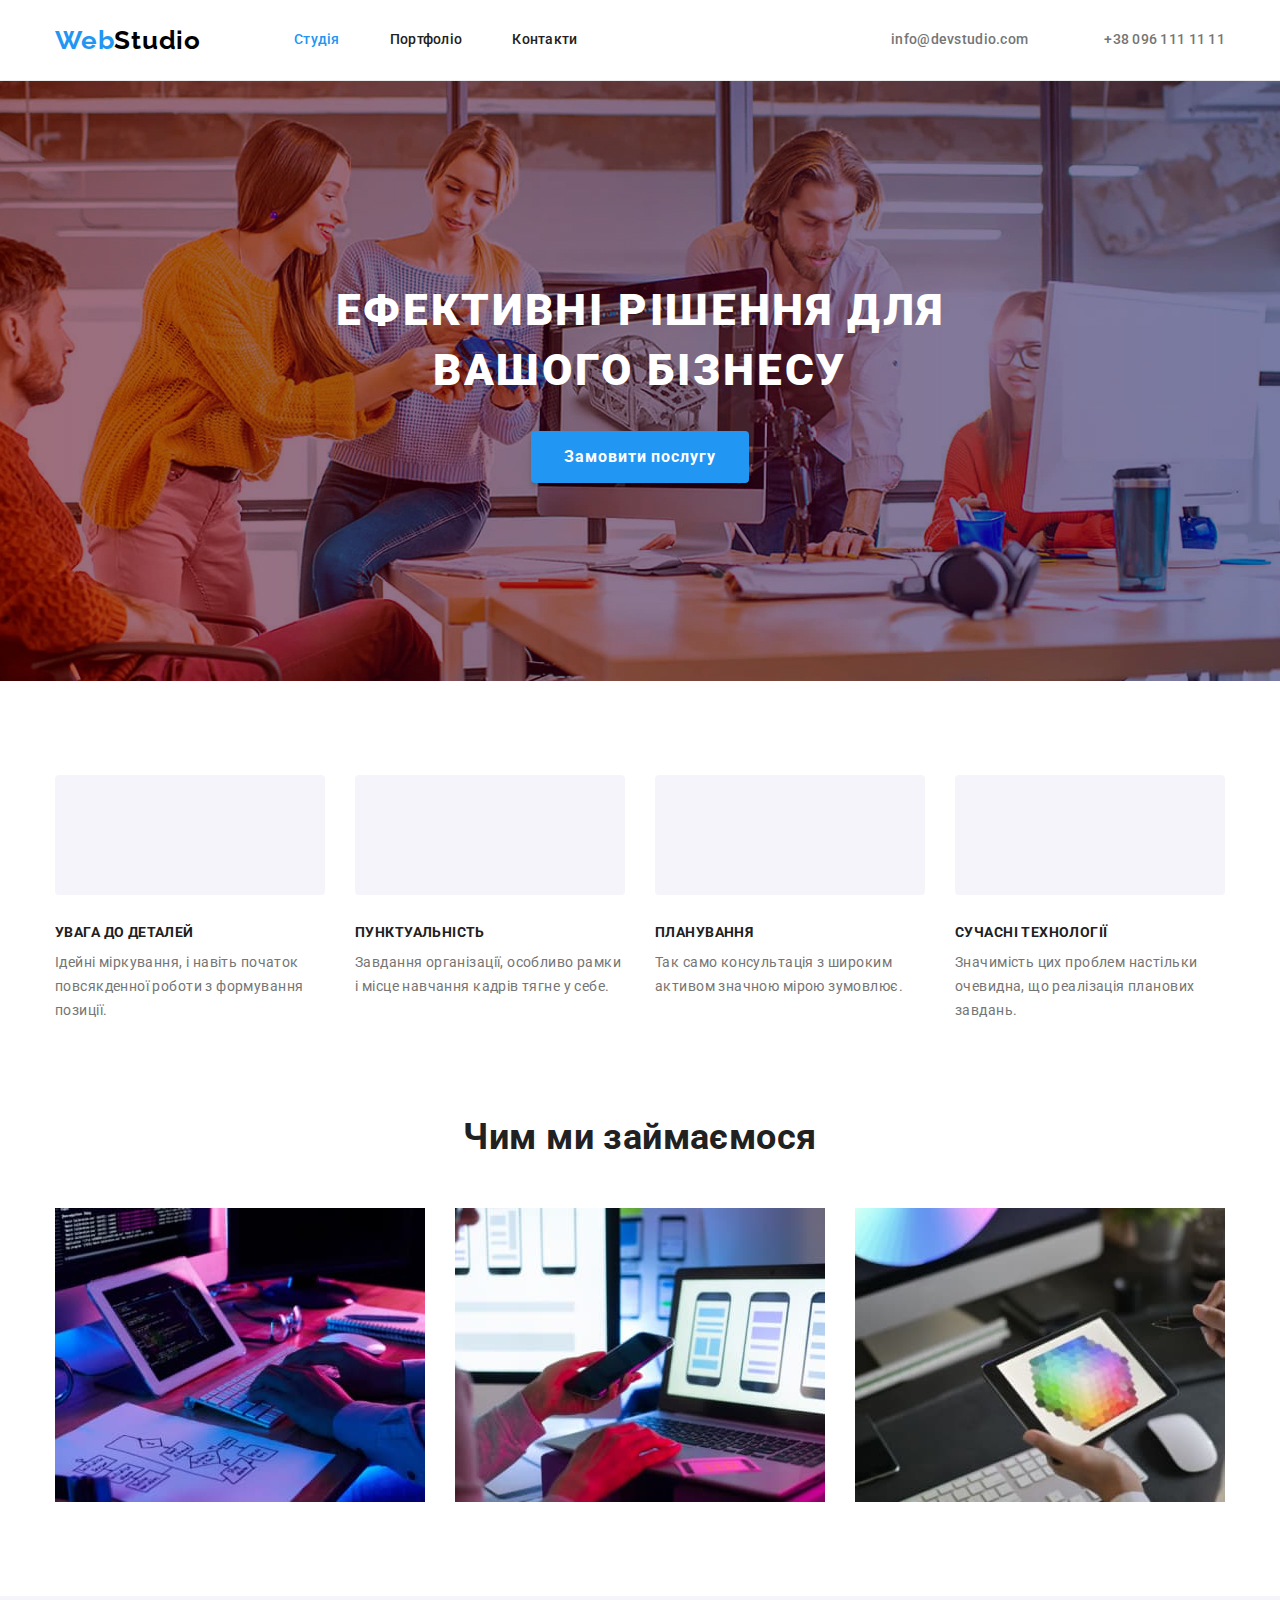
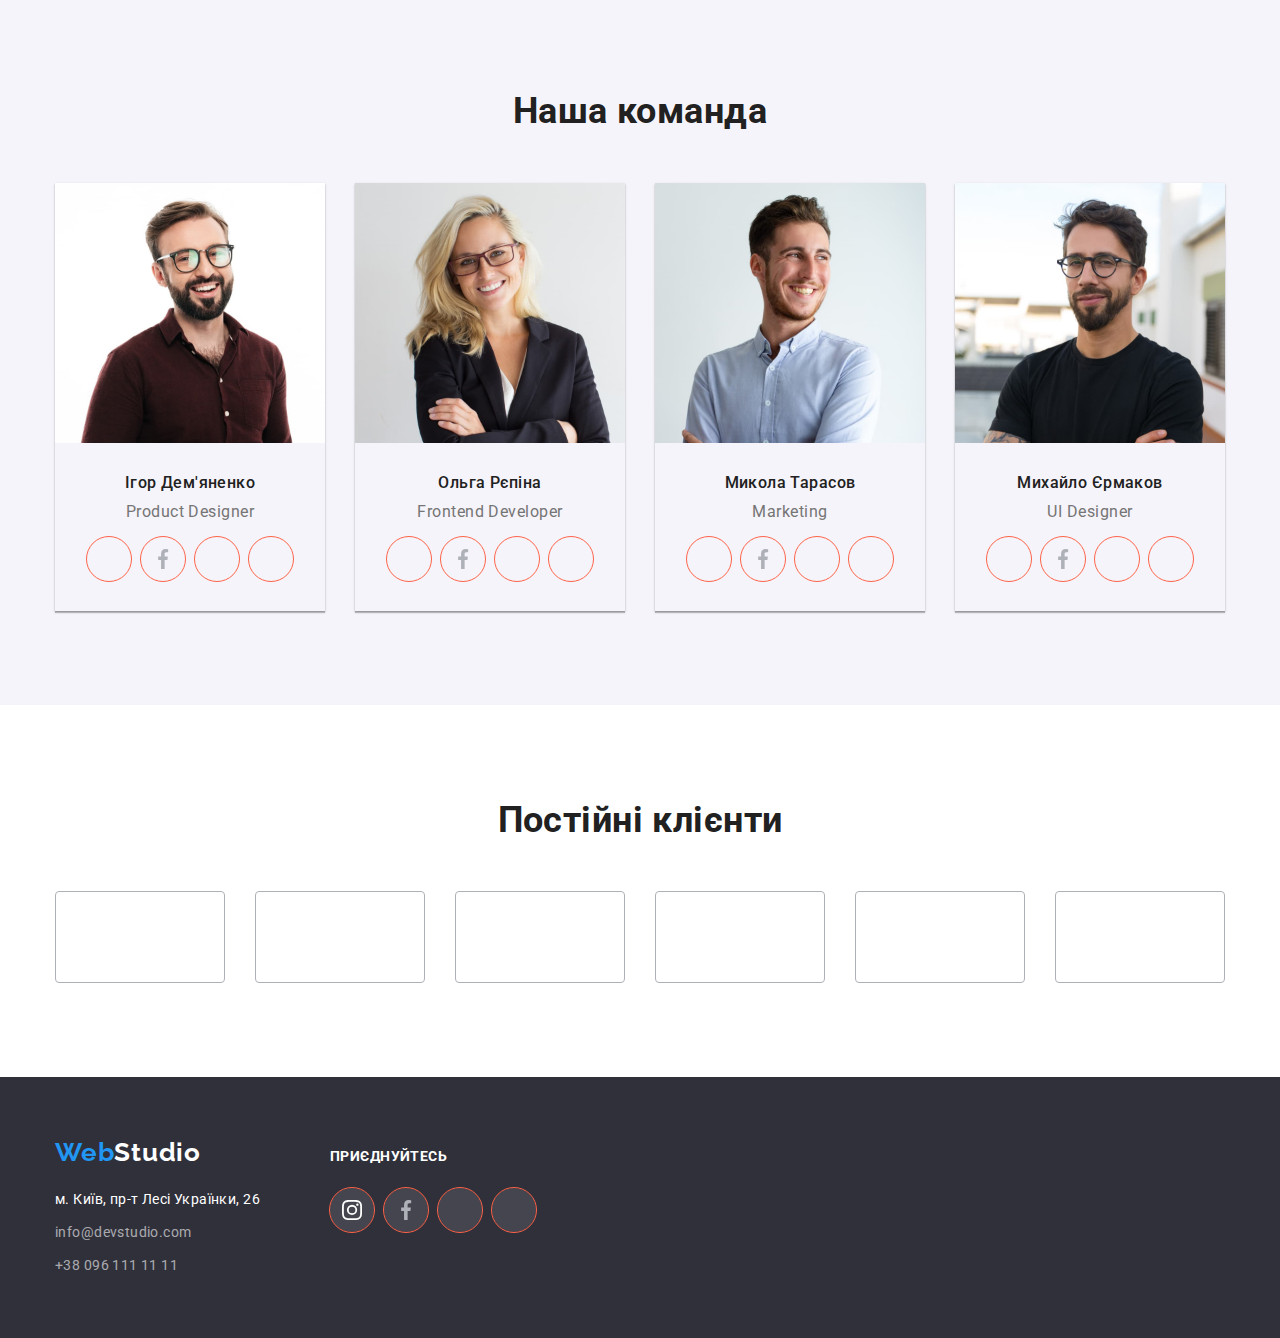
==== index.html @ 95d50f67 "Start" ====
<!DOCTYPE html>
<html lang="uk">
   <head>
      <meta charset="UTF-8" />
      <meta http-equiv="X-UA-Compatible" content="IE=edge" />
      <meta name="viewport" content="width=device-width, initial-scale=1.0" />
      <title>Studio</title>
      <link rel="preconnect" href="https://fonts.googleapis.com" />
      <link rel="preconnect" href="https://fonts.gstatic.com" crossorigin />
      <link
         href="https://fonts.googleapis.com/css2?family=Raleway:wght@700&family=Roboto:wght@400;500;700;900&display=swap"
         rel="stylesheet"
      />

      <!-- <link rel="stylesheet" href="./css/min-norm.css" /> -->

      <link
         rel="stylesheet"
         href="https://cdnjs.cloudflare.com/ajax/libs/modern-normalize/2.0.0/modern-normalize.min.css"
      />

      <link rel="stylesheet" href="./css/styles.css" />
   </head>
   <body>
      <!--==== HEADER ====-->
      <header class="hed-box main-head">
         <div class="hed-box container">
            <a class="logo logo-header link" id="top" href="./index.html"
               >Web<span class="part-dark">Studio</span>
            </a>

            <!--=== NAV ===-->
            <nav class="main-nav">
               <ul class="nav-list list">
                  <li class="item">
                     <a class="nav-link current link" href="./index.html"
                        >Студія</a
                     >
                  </li>
                  <li class="item">
                     <a class="nav-link link" href="./portfolio.html"
                        >Портфоліо</a
                     >
                  </li>
                  <li class="item">
                     <a class="nav-link link" href="#footer-contact"
                        >Контакти</a
                     >
                  </li>
               </ul>
            </nav>
            <!-- nav-fin -->

            <!--== CONTACT ==-->
            <ul class="contaсt-list list">
               <li class="item">
                  <a class="mail-link link" href="mailto:info@devstudio.com">
                     info@devstudio.com
                  </a>
               </li>
               <li class="item">
                  <a class="tel-link link" href="tel:+380961111111">
                     +38 096 111 11 11
                  </a>
               </li>
            </ul>
            <!-- contact-fin -->
         </div>
      </header>
      <!-- header-fin -->

      <main>
         <!--== HERO ==-->
         <section class="hero section">
            <h1 class="hero-title">
               Ефективні рішення для <br />
               вашого бізнесу
            </h1>
            <button class="hero-btn btn" type="button">Замовити послугу</button>
         </section>

         <!--== FEATURE- one ==-->
         <section class="feature section">
            <div class="container">
               <h2 class="featute-title visually-hidden">Особливостi</h2>
               <ul class="feature-list list">
                  <li class="item">
                     <div class="feature-descr">
                        <h3 class="feature-pretitle title">УВАГА ДО ДЕТАЛЕЙ</h3>
                        <p class="feature-text">
                           Ідейні міркування, і навіть початок повсякденної
                           роботи з формування позиції.
                        </p>
                     </div>
                  </li>

                  <li class="item">
                     <div class="feature-descr">
                        <h3 class="feature-pretitle title">ПУНКТУАЛЬНІСТЬ</h3>
                        <p class="feature-text">
                           Завдання організації, особливо рамки і місце навчання
                           кадрів тягне у себе.
                        </p>
                     </div>
                  </li>

                  <li class="item">
                     <div class="feature-descr">
                        <h3 class="feature-pretitle title">ПЛАНУВАННЯ</h3>
                        <p class="feature-text">
                           Так само консультація з широким активом значною мірою
                           зумовлює.
                        </p>
                     </div>
                  </li>

                  <li class="item">
                     <div class="feature-descr">
                        <h3 class="feature-pretitle title">
                           СУЧАСНІ ТЕХНОЛОГІЇ
                        </h3>
                        <p class="feature-text">
                           Значимість цих проблем настільки очевидна, що
                           реалізація планових завдань.
                        </p>
                     </div>
                  </li>
               </ul>
            </div>
         </section>
         <!-- feature-fin -->

         <!--== WORK ==-->
         <section class="work section no-padding">
            <div class="container">
               <h2 class="section-title title">Чим ми займаємося</h2>
               <ul class="work-list list">
                  <li class="work-list-item">
                     <img
                        src="./images/work01.jpg"
                        alt="людина набирає текст на клавіатурі"
                        width="370"
                     />
                  </li>
                  <li class="work-list-item">
                     <img
                        src="./images/work02.jpg"
                        width="370"
                        alt="людина зі смартфоном перед ноутбуком"
                     />
                  </li>
                  <li class="work-list-item">
                     <img
                        src="./images/work03.jpg"
                        alt="рука людини з колориметром для монітора"
                        width="370"
                     />
                  </li>
               </ul>
            </div>
         </section>
         <!-- work-fin -->

         <!--== TEAM ==-->
         <section class="team section">
            <div class="container">
               <h2 class="section-title title">Наша команда</h2>
               <ul class="team-list list">
                  <li class="item">
                     <img
                        src="./images/member1.jpg"
                        width="270"
                        alt="фото Ігор Дем'яненко"
                     />

                     <div class="member-dscr">
                        <h3 class="team-title title">Ігор Дем'яненко</h3>
                        <p class="team-text" lang="en">Product Designer</p>
                        <div class="social-box">
                           <ul class="social-list list">
                              <li class="item">
                                 <a
                                    href=""
                                    class="soc-link insta-link link"
                                 ></a>
                              </li>

                              <li class="item">
                                 <a href="" class="soc-link twit-link link"></a>
                              </li>

                              <li class="item">
                                 <a href="" class="soc-link fb-link link"></a>
                              </li>

                              <li class="item">
                                 <a href="" class="soc-link in-link link"></a>
                              </li>
                           </ul>
                        </div>
                     </div>
                  </li>

                  <li class="item">
                     <img
                        src="./images/member2.jpg"
                        width="270"
                        alt="фото Ольга Рєпіна"
                     />
                     <div class="member-dscr">
                        <h3 class="team-title title">Ольга Рєпіна</h3>
                        <p class="team-text" lang="en">Frontend Developer</p>
                        <div class="social-box">
                           <ul class="social-list list">
                              <li class="item">
                                 <a
                                    href=""
                                    class="soc-link insta-link link"
                                 ></a>
                              </li>

                              <li class="item">
                                 <a href="" class="soc-link twit-link link"></a>
                              </li>

                              <li class="item">
                                 <a href="" class="soc-link fb-link link"></a>
                              </li>

                              <li class="item">
                                 <a href="" class="soc-link in-link link"></a>
                              </li>
                           </ul>
                        </div>
                     </div>
                  </li>

                  <li class="item">
                     <img
                        src="./images/member3.jpg"
                        width="270"
                        alt="фото Микола Тарасов"
                     />

                     <div class="member-dscr">
                        <h3 class="team-title title">Микола Тарасов</h3>
                        <p class="team-text" lang="en">Marketing</p>
                        <div class="social-box">
                           <ul class="social-list list">
                              <li class="item">
                                 <a
                                    href=""
                                    class="soc-link insta-link link"
                                 ></a>
                              </li>

                              <li class="item">
                                 <a href="" class="soc-link twit-link link"></a>
                              </li>

                              <li class="item">
                                 <a href="" class="soc-link fb-link link"></a>
                              </li>

                              <li class="item">
                                 <a href="" class="soc-link in-link link"></a>
                              </li>
                           </ul>
                        </div>
                     </div>
                  </li>

                  <li class="item">
                     <img
                        src="./images/member4.jpg"
                        width="270"
                        alt="фото Михайло Єрмаков"
                     />

                     <div class="member-dscr">
                        <h3 class="team-title title">Михайло Єрмаков</h3>
                        <p class="team-text" lang="en">UI Designer</p>
                        <div class="social-box">
                           <ul class="social-list list">
                              <li class="item">
                                 <a
                                    href=""
                                    class="soc-link insta-link link"
                                 ></a>
                              </li>

                              <li class="item">
                                 <a href="" class="soc-link twit-link link"></a>
                              </li>

                              <li class="item">
                                 <a href="" class="soc-link fb-link link"></a>
                              </li>

                              <li class="item">
                                 <a href="" class="soc-link in-link link"></a>
                              </li>
                           </ul>
                        </div>
                     </div>
                  </li>
               </ul>
            </div>
         </section>
         <!-- team-fin -->

         <!-- ===== CLIENT ===== -->

         <section class="client section">
            <div class="container">
               <h2 class="section-title title">Постійні клієнти</h2>
               <ul class="client-list list">
                  <li class="item icon-client1"></li>
                  <li class="item icon-client2"></li>
                  <li class="item icon-client3"></li>
                  <li class="item icon-client4"></li>
                  <li class="item icon-client5"></li>
                  <li class="item icon-client6"></li>
               </ul>
            </div>
         </section>

         <!--  -->
      </main>

      <!-- FOOTER -->
      <footer class="footer">
         <div class="container footer-box">
            <!-- =====  ===== -->
            <div class="logo-address-box">
               <a class="logo logo-footer link" href="#top">
                  Web<span class="part-light">Studio</span>
               </a>

               <!-- ADDRES-FOOTER -->

               <address class="address-footer" id="footer-contact">
                  <ul class="address-list list">
                     <li class="item">
                        <a
                           class="footer-link map link"
                           href="https://goo.gl/maps/ic5BbQwKgorMATyc7"
                           target="_blank"
                           rel="noopener noreferrer nofollow"
                        >
                           м. Київ, пр-т Лесі Українки, 26
                        </a>
                     </li>
                     <li class="item">
                        <a
                           class="footer-link link"
                           href="mailto:info@devstudio.com"
                        >
                           info@devstudio.com
                        </a>
                     </li>
                     <li class="item">
                        <a class="footer-link link" href="tel:+380961111111">
                           +38 096 111 11 11
                        </a>
                     </li>
                  </ul>
               </address>

               <!-- address-fin -->
            </div>

            <!-- ===== SOCIAL-footer ===== -->
            <div class="soc-footer-box">
               <strong class="join">приєднуйтесь</strong>

               <div class="social-box-footer">
                  <ul class="social-list social-list-dark list">
                     <li class="item">
                        <a href="" class="soc-link insta-link link">
                           <svg
                              class="ico"
                              width="20"
                              height="20"
                              xmlns="http://www.w3.org/2000/svg"
                              fill=""
                           >
                              <g clip-path="url(#a)">
                                 <path
                                    d="M19.98 5.88c-.046-1.063-.218-1.793-.464-2.426a4.88 4.88 0 0 0-1.157-1.774 4.922 4.922 0 0 0-1.77-1.153C15.952.281 15.226.11 14.163.063 13.093.012 12.753 0 10.037 0 7.322 0 6.982.012 5.915.059 4.853.105 4.122.277 3.49.523A4.88 4.88 0 0 0 1.715 1.68 4.924 4.924 0 0 0 .563 3.45C.316 4.087.145 4.813.098 5.876c-.051 1.07-.063 1.41-.063 4.126 0 2.715.012 3.055.059 4.122.047 1.063.219 1.793.465 2.426a4.932 4.932 0 0 0 1.156 1.774c.5.508 1.106.902 1.77 1.152.637.247 1.364.419 2.426.465 1.067.047 1.407.059 4.122.059 2.716 0 3.056-.012 4.122-.059 1.063-.046 1.793-.218 2.426-.464a5.116 5.116 0 0 0 2.927-2.927c.246-.637.418-1.364.465-2.426.047-1.067.058-1.407.058-4.122s-.004-3.055-.05-4.122Zm-1.8 8.166c-.044.977-.208 1.504-.344 1.856a3.318 3.318 0 0 1-1.9 1.898c-.35.137-.882.301-1.855.344-1.055.047-1.371.059-4.04.059-2.668 0-2.989-.012-4.04-.059-.977-.043-1.504-.207-1.856-.344a3.077 3.077 0 0 1-1.148-.746 3.11 3.11 0 0 1-.747-1.148c-.136-.352-.3-.883-.343-1.856-.047-1.055-.059-1.372-.059-4.04 0-2.669.012-2.99.059-4.04.043-.977.207-1.504.343-1.856A3.04 3.04 0 0 1 3 2.965a3.105 3.105 0 0 1 1.15-.746c.35-.137.882-.3 1.855-.344 1.055-.046 1.372-.058 4.04-.058 2.672 0 2.989.012 4.04.058.977.043 1.504.207 1.856.344.433.16.828.414 1.148.746.332.325.586.715.747 1.15.136.35.3.882.343 1.855.047 1.055.059 1.371.059 4.04 0 2.668-.012 2.98-.059 4.036Z"
                                 />
                                 <path
                                    d="M10.037 4.864A5.139 5.139 0 0 0 4.9 10.002a5.139 5.139 0 0 0 10.276 0 5.139 5.139 0 0 0-5.138-5.138Zm0 8.47a3.333 3.333 0 1 1 .001-6.666 3.333 3.333 0 0 1 0 6.667ZM16.578 4.661a1.2 1.2 0 1 1-2.4 0 1.2 1.2 0 0 1 2.4 0Z"
                                 />
                              </g>
                              <defs>
                                 <clipPath id="a">
                                    <path d="M0 0h20v20H0z" />
                                 </clipPath>
                              </defs>
                           </svg>
                        </a>
                     </li>

                     <li class="item">
                        <a href="" class="soc-link twit-link link"></a>
                     </li>

                     <li class="item">
                        <a href="" class="soc-link fb-link link"></a>
                     </li>

                     <li class="item">
                        <a href="" class="soc-link in-link link"></a>
                     </li>
                  </ul>
               </div>
            </div>
         </div>
      </footer>
   </body>
</html>
---- css/min-norm.css ----
/**
 * Minified by jsDelivr using clean-css v4.2.3.
 * Original file: /npm/modern-normalize@1.1.0/modern-normalize.css
 *
 * Do NOT use SRI with dynamically generated files! More information: https://www.jsdelivr.com/using-sri-with-dynamic-files
 */
/*! modern-normalize v1.1.0 | MIT License | https://github.com/sindresorhus/modern-normalize */
*,
::after,
::before {
   box-sizing: border-box;
}
html {
   -moz-tab-size: 4;
   tab-size: 4;
}
html {
   line-height: 1.15;
   -webkit-text-size-adjust: 100%;
}
body {
   margin: 0;
}
body {
   font-family: system-ui, -apple-system, 'Segoe UI', Roboto, Helvetica, Arial, sans-serif,
      'Apple Color Emoji', 'Segoe UI Emoji';
}
hr {
   height: 0;
   color: inherit;
}
abbr[title] {
   text-decoration: underline dotted;
}
b,
strong {
   font-weight: bolder;
}
code,
kbd,
pre,
samp {
   font-family: ui-monospace, SFMono-Regular, Consolas, 'Liberation Mono', Menlo, monospace;
   font-size: 1em;
}
small {
   font-size: 80%;
}
sub,
sup {
   font-size: 75%;
   line-height: 0;
   position: relative;
   vertical-align: baseline;
}
sub {
   bottom: -0.25em;
}
sup {
   top: -0.5em;
}
table {
   text-indent: 0;
   border-color: inherit;
}
button,
input,
optgroup,
select,
textarea {
   font-family: inherit;
   font-size: 100%;
   line-height: 1.15;
   margin: 0;
}
button,
select {
   text-transform: none;
}
[type='button'],
[type='reset'],
[type='submit'],
button {
   -webkit-appearance: button;
}
::-moz-focus-inner {
   border-style: none;
   padding: 0;
}
:-moz-focusring {
   outline: 1px dotted ButtonText;
}
:-moz-ui-invalid {
   box-shadow: none;
}
legend {
   padding: 0;
}
progress {
   vertical-align: baseline;
}
::-webkit-inner-spin-button,
::-webkit-outer-spin-button {
   height: auto;
}
[type='search'] {
   -webkit-appearance: textfield;
   outline-offset: -2px;
}
::-webkit-search-decoration {
   -webkit-appearance: none;
}
::-webkit-file-upload-button {
   -webkit-appearance: button;
   font: inherit;
}
summary {
   display: list-item;
}
/*# sourceMappingURL=/sm/b8ae781793ee4eb86edef3f2a2ac43a5575d063ed8cd287d7553f9f1b2776616.map */
---- css/styles.css ----
:root {
   /* COLOR */

   --prime-text-color: #757575;
   --second-text-color: #212121;
   --white-text-color: #ffffff;
   --prime-bg-color: #ffffff;
   --second-bg-color: #f5f4fa;
   --hero-bg-color: #c4c4c4;
   --dark-bg-color: #2f303a;
   --accent-color: #2196f3;
   --btn-active-color: #188ce8;
   --logo-dark-color: #000000;
   --footer-link-color: rgba(255, 255, 255, 0.6);
   --footer-link-bg: rgba(255, 255, 255, 0.1);

   /* --btn-bg-filter: #F5F4FA; */
}

body {
   /* box-sizing: border-box; */

   background-color: var(--prime-bg-color);
   color: var(--prime-text-color);
   font-family: 'Roboto', sans-serif;

   font-weight: 400;
   font-size: 14px;
   line-height: 1.7;
   letter-spacing: 0.03em;
}

/* === COMMON === */
p,
h1,
h2,
h3,
h4,
h5,
h6 {
   margin: 0;
   padding: 0;
}

ul {
   margin: 0;
   padding: 0;
}

img {
   display: block;
   max-width: 100%;
}
/* ----------- */
.container {
   width: 1200px;
   padding-left: 15px;
   padding-right: 15px;
   margin-left: auto;
   margin-right: auto;

   /* outline: 1px solid tomato; */
}

.section {
   padding-top: 94px;
   padding-bottom: 94px;
}

.no-padding {
   padding-top: 0;
}

.link {
   text-decoration: none;
}

.list {
   list-style: none;
}

.btn {
   border-radius: 4px;
   font-family: inherit;
   cursor: pointer;
   border: 1px solid transparent;
}

.title {
   color: var(--second-text-color);
}
.section-title {
   text-align: center;
   font-weight: 700;
   font-size: 36px;
   line-height: 1.17;
}

.visually-hidden {
   position: fixed;
   transform: scale(0);
}
/* ------------------ */

/* HEADER */

.main-head {
   border-bottom: 1px solid #ececec;
}

.hed-box {
   display: flex;
   align-items: center;
}

/* ==== Высота хедера ч-з padding для link ===== */
.nav-list .link {
   display: block;
   padding-top: 32px;
   padding-bottom: 32px;
}

/* ---logo--- */
.logo {
   font-family: 'Raleway';
   font-weight: 700;
   font-size: 26px;
   line-height: 1.19;
   letter-spacing: 0.03em;

   color: var(--accent-color);
}

.part-dark {
   color: var(--logo-dark-color);
}

/* ---nav--- */
.nav-list {
   display: flex;
   margin-left: 93px;
}

.nav-list .item:not(:first-child) {
   margin-left: 50px;
}

.nav-link {
   /* display: inline-block;
   padding-top: 32px;
   padding-bottom: 32px; */

   font-weight: 500;
   line-height: 1.14;
   letter-spacing: 0.02em;

   color: var(--second-text-color);
}
.nav-link.current {
   color: var(--accent-color);
}

.nav-link:hover,
.nav-link:focus {
   color: var(--accent-color);
}

/* ===== CONTACT ===== */
.contaсt-list {
   display: flex;
   margin-left: auto;
}

.contaсt-list .item + .item {
   margin-left: 50px;
}

.contaсt-list .link {
   display: flex;
   font-weight: 500;
   line-height: 1.14;
   letter-spacing: 0.02em;

   color: inherit;
}

.contaсt-list .link::before {
   content: '';
   width: 16px;
   height: 16px;
   margin-right: 10px;
   background-position: center;
   background-size: contain;
   background-repeat: no-repeat;
   /* background-color: #757575; */
}

.mail-link::before {
   background-image: url(../images/icons/h-mail.svg);
}

.tel-link::before {
   background-image: url(../images/icons/h-phone.svg);
}

.contaсt-list .link:hover,
.contaсt-list .link:focus {
   color: var(--accent-color);
}
/* ---------------   */

/* MAIN */
/* --hero-- */
.hero {
   max-width: 1600px;
   max-height: 600px;
   margin-left: auto;
   margin-right: auto;
   padding-top: 200px;
   padding-bottom: 200px;

   /* background-image: linear-gradient(
      to right,
      rgba(47, 48, 58, 0.4),
      rgba(47, 48, 58, 0.4)
   ); */

   background-image: linear-gradient(
         to right,
         rgba(255, 0, 0, 0.2),
         rgba(0, 0, 255, 0.1)
      ),
      url(../images/hero-bg.jpg);

   background-repeat: no-repeat;
   background-position: center;
   background-size: cover;

   text-align: center;
   /* background-color: var(--hero-bg-color); */
}
.hero-title {
   margin-bottom: 30px;
   font-weight: 900;
   font-size: 44px;
   line-height: 1.36;
   letter-spacing: 0.06em;
   text-transform: uppercase;

   color: var(--white-text-color);
}
.hero-btn {
   min-width: 216px;
   padding: 10px 32px;

   font-weight: 700;
   font-size: 16px;
   line-height: 1.88;
   letter-spacing: 0.06em;

   color: var(--white-text-color);
   background-color: var(--accent-color);
   box-shadow: 0px 4px 4px rgba(0, 0, 0, 0.15);
}
.hero-btn:hover,
.hero-btn:focus {
   background-color: var(--btn-active-color);
}

/* -==== FEATURE ===== */

.feature-list {
   display: flex;
   flex-wrap: wrap;
   margin-left: -30px;
}

.feature-list .item {
   flex-basis: calc(100% / 4 - 30px);
   margin-left: 30px;
}

.feature-list .item::before {
   content: '';

   display: block;
   width: 270px;

   height: 120px;

   border-radius: 4px;
   background-color: #f5f4fa;

   background-repeat: no-repeat;
   background-position: center;
   /* background-size: contain; */
}

.feature-list .item:nth-child(1)::before {
   background-image: url(../images/feature01.svg);
}

.feature-list .item:nth-child(2)::before {
   background-image: url(../images/feature02.svg);
}

.feature-list .item:nth-child(3)::before {
   background-image: url(../images/feature03.svg);
}

.feature-list .item:nth-child(4)::before {
   background-image: url(../images/feature04.svg);
}

.feature-descr {
   padding-top: 30px;
}

.feature-pretitle {
   font-weight: 700;
   font-size: 14px;
   line-height: 1.14;
   text-transform: uppercase;
}

.feature-text {
   margin-top: 10px;
}
/* --------- */

/* --Work-- */

.work-list {
   display: flex;
   margin-top: 50px;
   justify-content: space-between;
}

/* -------- */

/* --Team-- */
.team {
   background-color: var(--second-bg-color);
}

.team .container {
   outline: none;
}

.team-list {
   display: flex;
   margin-top: 20px;
   margin-left: -30px;
}

.team-list > .item {
   margin-top: 30px;
   margin-left: 30px;

   box-shadow: 0px 2px 1px 0px #00000033, 0px 1px 1px 0px #00000024,
      0px 1px 3px 0px #0000001f;

   box-shadow: 0px 1px 3px rgb(0 0 0 / 12%), 0px 1px 1px rgb(0 0 0 / 14%),
      0px 2px 1px rgb(0 0 0 / 20%);

   /* box-shadow: 0px 1px 3px 0px #0000001f; */
}

.member-dscr {
   padding: 30px 32px;
   text-align: center;
}

.team-title {
   font-weight: 500;
   font-size: 16px;
   line-height: 1.19;
}
.team-text {
   margin-top: 10px;

   font-size: 16px;
   line-height: 1.19;
   letter-spacing: 0.03em;
}

/* --- Cocial-list --- */

.social-box {
   margin-top: 16px;
}
.social-list {
   display: flex;
   justify-content: flex-start;
   align-items: center;
}

.social-list .item + .item {
   margin-left: 10px;
}

.soc-link {
   display: flex;
   align-items: center;
   justify-content: center;
   width: 44px;
   height: 44px;

   border-radius: 50%;
   outline: 1px solid tomato;
}

.social-list .soc-link:hover {
   background-color: var(--accent-color);
}

.soc-link::before {
   /* content: ''; */
   width: 20px;
   height: 20px;

   /* outline: 1px solid teal; */
}

/* ----------- */

/* ===== CLIENT ===== */

.client-list {
   display: flex;
   margin-top: 50px;
}

.client-list .item {
   display: inline-flex;
   flex-basis: calc(100% / 6 - 30px);
   margin-left: 30px;
}
.client-list .item:first-child {
   margin-left: 0;
}

.client-list .item::before {
   content: '';
   width: 170px;
   height: 92px;

   background-size: 106px;
   background-position: center;
   background-repeat: no-repeat;

   border: 1px solid #afb1b8;
   border-radius: 4px;
}

/* ===== FOOTER ===== */
.footer {
   padding-top: 60px;
   padding-bottom: 60px;
   background-color: var(--dark-bg-color);
}

.footer-box {
   display: flex;
   align-items: baseline;
}

/* ----- Logo ----- */
.part-light {
   color: var(--white-text-color);
}
/* ----- Address ----- */
.address-footer {
   margin-top: 20px;

   font-style: normal;
   font-style: inherit;
}

.address-list .item:not(:first-child) {
   margin-top: 9px;
}

.footer-link.map {
   color: var(--white-text-color);
}
.footer-link {
   color: var(--footer-link-color);
}

.footer-link:hover,
.footer-link:focus {
   color: var(--accent-color);
}

/* ----- SOCIAL-footer ----- */
.soc-footer-box {
   margin-left: 70px;
}

.join {
   font-weight: 700;
   font-size: 14px;
   line-height: 16px;
   letter-spacing: 0.03em;
   text-transform: uppercase;

   color: var(--white-text-color);
}

.social-box-footer {
   margin-top: 20px;
}

.social-list-dark .soc-link {
   /*  этот цвет унаследует иконка */
   color: #fff;

   background-color: var(--footer-link-bg);
}

.soc-link .ico {
   /* --- color наследует от ссылки --- */
   fill: currentColor;
}

/* ----- при HOVER на ссылку ----- */
/* ----- иконка тоже меняет цвет ----- */
.social-list-dark .soc-link:hover {
   color: #000;
   background-color: #fff;
}

.social-list .item:nth-child(2) .link::before {
   content: '';
   display: block;

   background-image: url(../images/icons/fb.svg);

   background-position: center;
   background-size: cover;
}
/* -----------------------------------------------   */

/* ===== PORTFOLIO ===== */

/* -===== filter ===== */
.filter {
   display: flex;
   justify-content: center;
}

.filter .item:not(:first-child) {
   margin-left: 8px;
}

.filter-btn {
   padding: 6px 22px;
   font-weight: 500;
   font-size: 16px;
   line-height: 1.63;
   /* identical to box height, or 162% */

   text-align: center;
   letter-spacing: 0.03em;

   color: #212121;
   background-color: var(--second-bg-color);
}
.filter-btn.active {
   color: var(--white-text-color);
   background-color: var(--accent-color);
   box-shadow: 0px 3px 1px rgba(0, 0, 0, 0.1), 0px 1px 2px rgba(0, 0, 0, 0.08),
      0px 2px 2px rgba(0, 0, 0, 0.12);
}
.filter-btn:hover,
.filter-btn:focus {
   color: var(--white-text-color);
   background-color: var(--accent-color);
   box-shadow: 0px 3px 1px rgba(0, 0, 0, 0.1), 0px 1px 2px rgba(0, 0, 0, 0.08),
      0px 2px 2px rgba(0, 0, 0, 0.12);
}

/* --=== Examples ===-- */

.examples-list {
   display: flex;
   flex-wrap: wrap;
   margin-top: 50px;

   margin-top: 20px;
   margin-left: -30px;
}

.examples-list .item {
   flex-basis: calc(100% / 3 - 30px);
   margin-top: 30px;
   margin-left: 30px;
}

.card-descr {
   padding: 20px 24px;

   border: 1px solid #eeeeee;
   border-top: none;
}

.examples-title {
   font-weight: 700;
   font-size: 18px;
   line-height: 2;
   letter-spacing: 0.06em;
}
.examples-text {
   margin-top: 4px;

   font-size: 16px;
   line-height: 1.88;

   color: var(--prime-text-color);
}
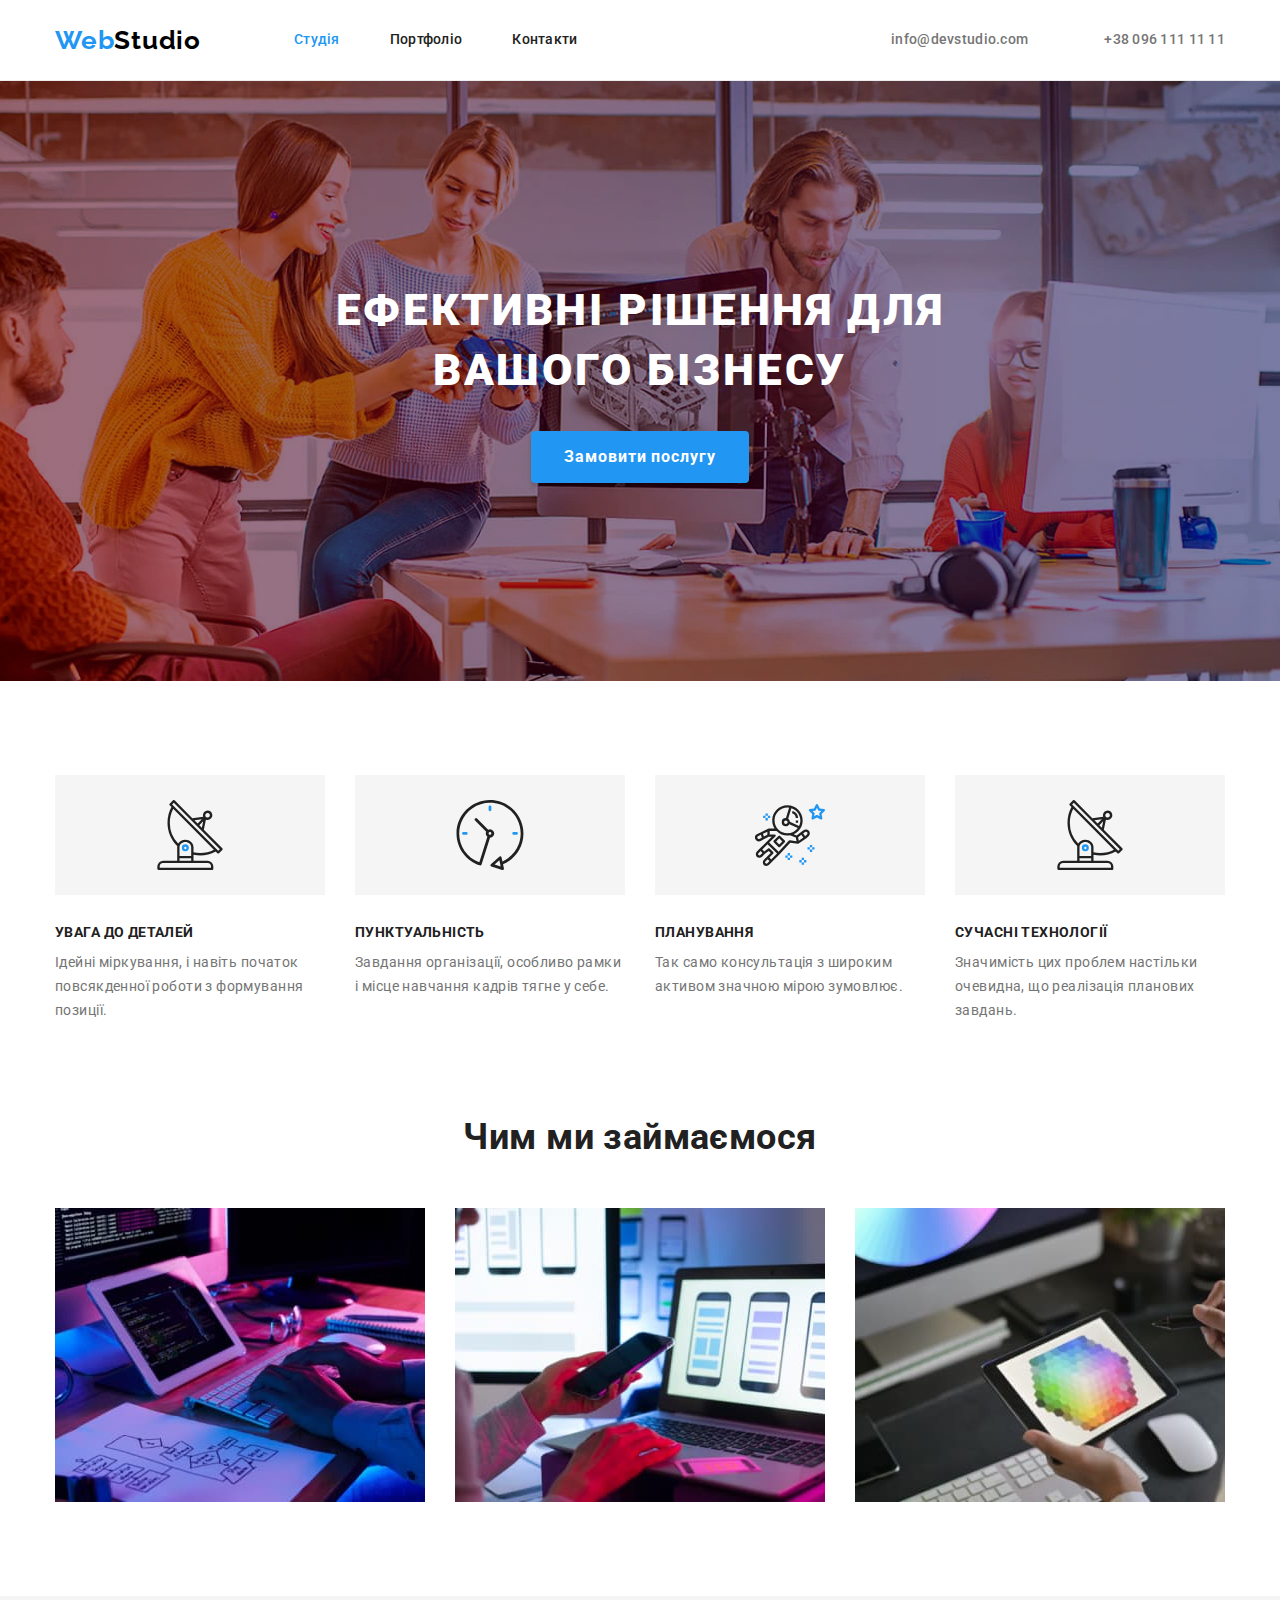
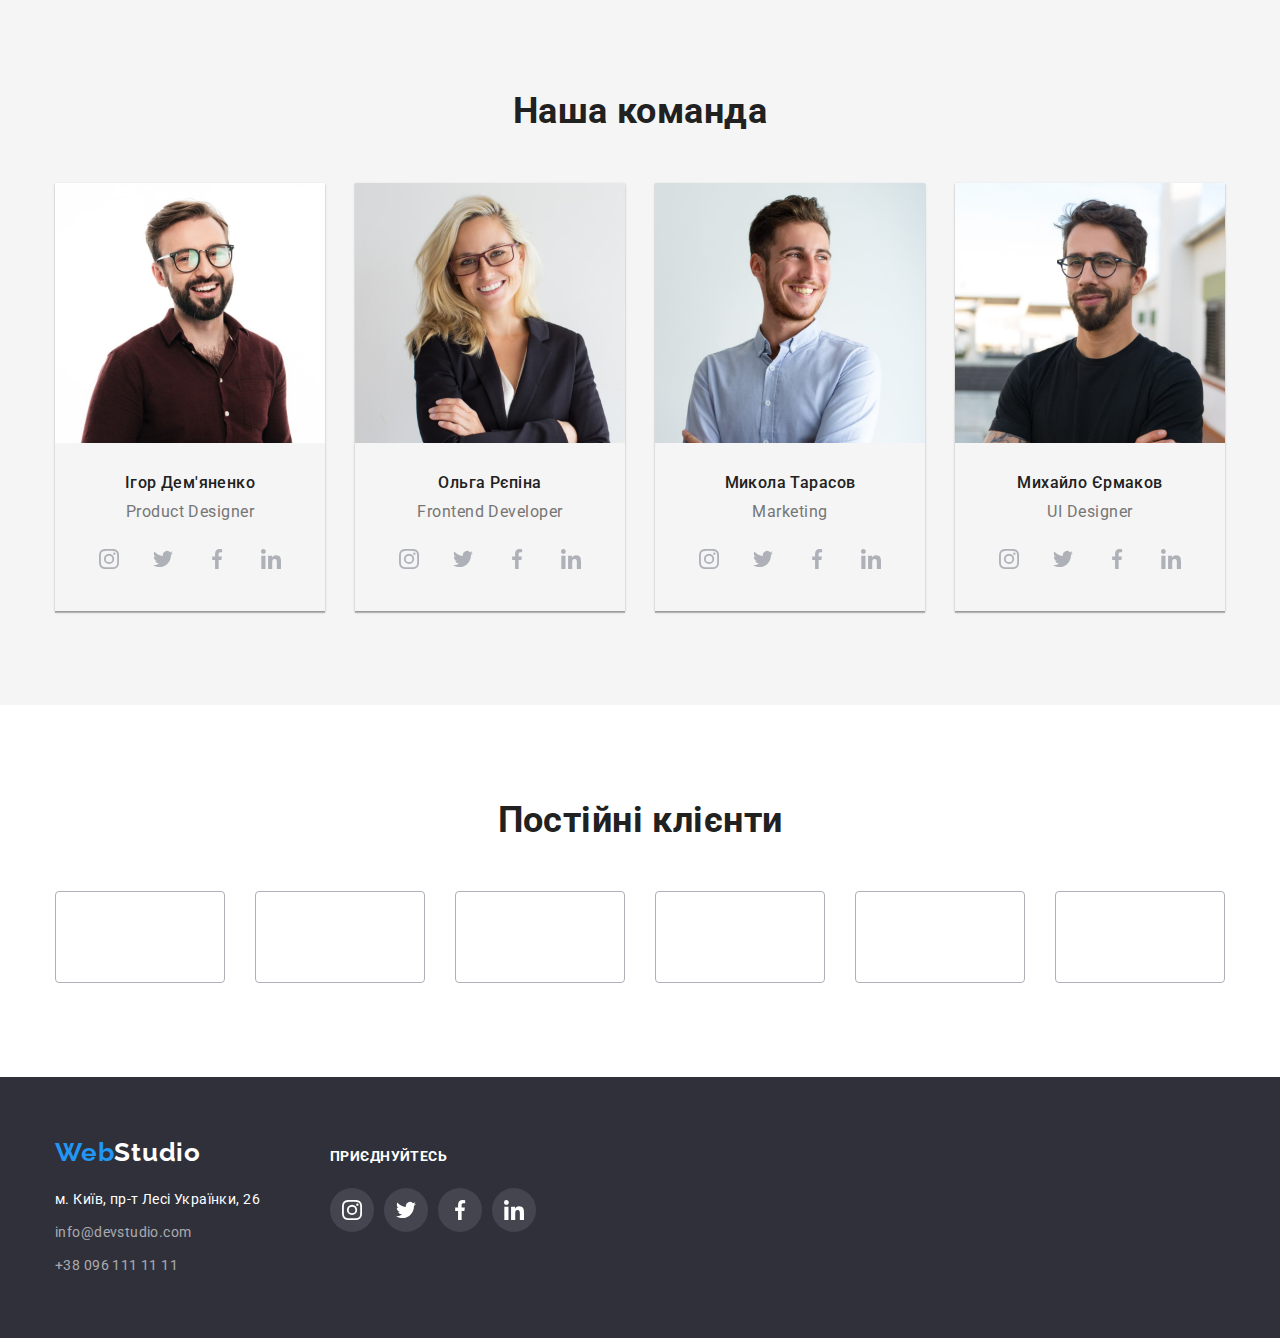
==== commit 4badb3aa: "add svg sprite" ====
--- a/index.html
+++ b/index.html
@@ -85,6 +85,11 @@
                <h2 class="featute-title visually-hidden">Особливостi</h2>
                <ul class="feature-list list">
                   <li class="item">
+                     <div class="feature-box">
+                        <svg class="feature-ico">
+                           <use href="./images/symbol-.svg#antenna"></use>
+                        </svg>
+                     </div>
                      <div class="feature-descr">
                         <h3 class="feature-pretitle title">УВАГА ДО ДЕТАЛЕЙ</h3>
                         <p class="feature-text">
@@ -95,6 +100,12 @@
                   </li>
 
                   <li class="item">
+                     <div class="feature-box">
+                        <svg class="feature-ico">
+                           <use href="./images/symbol-.svg#clock"></use>
+                        </svg>
+                     </div>
+
                      <div class="feature-descr">
                         <h3 class="feature-pretitle title">ПУНКТУАЛЬНІСТЬ</h3>
                         <p class="feature-text">
@@ -105,6 +116,12 @@
                   </li>
 
                   <li class="item">
+                     <div class="feature-box">
+                        <svg class="feature-ico">
+                           <use href="./images/symbol-.svg#astronaut"></use>
+                        </svg>
+                     </div>
+
                      <div class="feature-descr">
                         <h3 class="feature-pretitle title">ПЛАНУВАННЯ</h3>
                         <p class="feature-text">
@@ -115,6 +132,12 @@
                   </li>
 
                   <li class="item">
+                     <div class="feature-box">
+                        <svg class="feature-ico">
+                           <use href="./images/symbol-.svg#antenna"></use>
+                        </svg>
+                     </div>
+
                      <div class="feature-descr">
                         <h3 class="feature-pretitle title">
                            СУЧАСНІ ТЕХНОЛОГІЇ
@@ -179,22 +202,43 @@
                         <div class="social-box">
                            <ul class="social-list list">
                               <li class="item">
-                                 <a
-                                    href=""
-                                    class="soc-link insta-link link"
-                                 ></a>
-                              </li>
-
-                              <li class="item">
-                                 <a href="" class="soc-link twit-link link"></a>
-                              </li>
-
-                              <li class="item">
-                                 <a href="" class="soc-link fb-link link"></a>
-                              </li>
-
-                              <li class="item">
-                                 <a href="" class="soc-link in-link link"></a>
+                                 <a href="" class="soc-link insta-link link">
+                                    <svg class="soc-ico">
+                                       <use
+                                          href="./images/symbol-.svg#instagram"
+                                       ></use>
+                                    </svg>
+                                 </a>
+                              </li>
+
+                              <li class="item">
+                                 <a href="" class="soc-link twit-link link">
+                                    <svg class="soc-ico">
+                                       <use
+                                          href="./images/symbol-.svg#twitter"
+                                       ></use>
+                                    </svg>
+                                 </a>
+                              </li>
+
+                              <li class="item">
+                                 <a href="" class="soc-link fb-link link">
+                                    <svg class="soc-ico">
+                                       <use
+                                          href="./images/symbol-.svg#facebook"
+                                       ></use>
+                                    </svg>
+                                 </a>
+                              </li>
+
+                              <li class="item">
+                                 <a href="" class="soc-link in-link link">
+                                    <svg class="soc-ico">
+                                       <use
+                                          href="./images/symbol-.svg#linkedin"
+                                       ></use>
+                                    </svg>
+                                 </a>
                               </li>
                            </ul>
                         </div>
@@ -213,22 +257,43 @@
                         <div class="social-box">
                            <ul class="social-list list">
                               <li class="item">
-                                 <a
-                                    href=""
-                                    class="soc-link insta-link link"
-                                 ></a>
-                              </li>
-
-                              <li class="item">
-                                 <a href="" class="soc-link twit-link link"></a>
-                              </li>
-
-                              <li class="item">
-                                 <a href="" class="soc-link fb-link link"></a>
-                              </li>
-
-                              <li class="item">
-                                 <a href="" class="soc-link in-link link"></a>
+                                 <a href="" class="soc-link insta-link link">
+                                    <svg class="soc-ico">
+                                       <use
+                                          href="./images/symbol-.svg#instagram"
+                                       ></use>
+                                    </svg>
+                                 </a>
+                              </li>
+
+                              <li class="item">
+                                 <a href="" class="soc-link twit-link link">
+                                    <svg class="soc-ico">
+                                       <use
+                                          href="./images/symbol-.svg#twitter"
+                                       ></use>
+                                    </svg>
+                                 </a>
+                              </li>
+
+                              <li class="item">
+                                 <a href="" class="soc-link fb-link link">
+                                    <svg class="soc-ico">
+                                       <use
+                                          href="./images/symbol-.svg#facebook"
+                                       ></use>
+                                    </svg>
+                                 </a>
+                              </li>
+
+                              <li class="item">
+                                 <a href="" class="soc-link in-link link">
+                                    <svg class="soc-ico">
+                                       <use
+                                          href="./images/symbol-.svg#linkedin"
+                                       ></use>
+                                    </svg>
+                                 </a>
                               </li>
                            </ul>
                         </div>
@@ -248,22 +313,43 @@
                         <div class="social-box">
                            <ul class="social-list list">
                               <li class="item">
-                                 <a
-                                    href=""
-                                    class="soc-link insta-link link"
-                                 ></a>
-                              </li>
-
-                              <li class="item">
-                                 <a href="" class="soc-link twit-link link"></a>
-                              </li>
-
-                              <li class="item">
-                                 <a href="" class="soc-link fb-link link"></a>
-                              </li>
-
-                              <li class="item">
-                                 <a href="" class="soc-link in-link link"></a>
+                                 <a href="" class="soc-link insta-link link"
+                                    ><svg class="soc-ico">
+                                       <use
+                                          href="./images/symbol-.svg#instagram"
+                                       ></use>
+                                    </svg>
+                                 </a>
+                              </li>
+
+                              <li class="item">
+                                 <a href="" class="soc-link twit-link link">
+                                    <svg class="soc-ico">
+                                       <use
+                                          href="./images/symbol-.svg#twitter"
+                                       ></use>
+                                    </svg>
+                                 </a>
+                              </li>
+
+                              <li class="item">
+                                 <a href="" class="soc-link fb-link link">
+                                    <svg class="soc-ico">
+                                       <use
+                                          href="./images/symbol-.svg#facebook"
+                                       ></use>
+                                    </svg>
+                                 </a>
+                              </li>
+
+                              <li class="item">
+                                 <a href="" class="soc-link in-link link">
+                                    <svg class="soc-ico">
+                                       <use
+                                          href="./images/symbol-.svg#linkedin"
+                                       ></use>
+                                    </svg>
+                                 </a>
                               </li>
                            </ul>
                         </div>
@@ -283,22 +369,43 @@
                         <div class="social-box">
                            <ul class="social-list list">
                               <li class="item">
-                                 <a
-                                    href=""
-                                    class="soc-link insta-link link"
-                                 ></a>
-                              </li>
-
-                              <li class="item">
-                                 <a href="" class="soc-link twit-link link"></a>
-                              </li>
-
-                              <li class="item">
-                                 <a href="" class="soc-link fb-link link"></a>
-                              </li>
-
-                              <li class="item">
-                                 <a href="" class="soc-link in-link link"></a>
+                                 <a href="" class="soc-link insta-link link">
+                                    <svg class="soc-ico">
+                                       <use
+                                          href="./images/symbol-.svg#instagram"
+                                       ></use>
+                                    </svg>
+                                 </a>
+                              </li>
+
+                              <li class="item">
+                                 <a href="" class="soc-link twit-link link">
+                                    <svg class="soc-ico">
+                                       <use
+                                          href="./images/symbol-.svg#twitter"
+                                       ></use>
+                                    </svg>
+                                 </a>
+                              </li>
+
+                              <li class="item">
+                                 <a href="" class="soc-link fb-link link">
+                                    <svg class="soc-ico">
+                                       <use
+                                          href="./images/symbol-.svg#facebook"
+                                       ></use>
+                                    </svg>
+                                 </a>
+                              </li>
+
+                              <li class="item">
+                                 <a href="" class="soc-link in-link link">
+                                    <svg class="soc-ico">
+                                       <use
+                                          href="./images/symbol-.svg#linkedin"
+                                       ></use>
+                                    </svg>
+                                 </a>
                               </li>
                            </ul>
                         </div>
@@ -378,40 +485,34 @@
                   <ul class="social-list social-list-dark list">
                      <li class="item">
                         <a href="" class="soc-link insta-link link">
-                           <svg
-                              class="ico"
-                              width="20"
-                              height="20"
-                              xmlns="http://www.w3.org/2000/svg"
-                              fill=""
-                           >
-                              <g clip-path="url(#a)">
-                                 <path
-                                    d="M19.98 5.88c-.046-1.063-.218-1.793-.464-2.426a4.88 4.88 0 0 0-1.157-1.774 4.922 4.922 0 0 0-1.77-1.153C15.952.281 15.226.11 14.163.063 13.093.012 12.753 0 10.037 0 7.322 0 6.982.012 5.915.059 4.853.105 4.122.277 3.49.523A4.88 4.88 0 0 0 1.715 1.68 4.924 4.924 0 0 0 .563 3.45C.316 4.087.145 4.813.098 5.876c-.051 1.07-.063 1.41-.063 4.126 0 2.715.012 3.055.059 4.122.047 1.063.219 1.793.465 2.426a4.932 4.932 0 0 0 1.156 1.774c.5.508 1.106.902 1.77 1.152.637.247 1.364.419 2.426.465 1.067.047 1.407.059 4.122.059 2.716 0 3.056-.012 4.122-.059 1.063-.046 1.793-.218 2.426-.464a5.116 5.116 0 0 0 2.927-2.927c.246-.637.418-1.364.465-2.426.047-1.067.058-1.407.058-4.122s-.004-3.055-.05-4.122Zm-1.8 8.166c-.044.977-.208 1.504-.344 1.856a3.318 3.318 0 0 1-1.9 1.898c-.35.137-.882.301-1.855.344-1.055.047-1.371.059-4.04.059-2.668 0-2.989-.012-4.04-.059-.977-.043-1.504-.207-1.856-.344a3.077 3.077 0 0 1-1.148-.746 3.11 3.11 0 0 1-.747-1.148c-.136-.352-.3-.883-.343-1.856-.047-1.055-.059-1.372-.059-4.04 0-2.669.012-2.99.059-4.04.043-.977.207-1.504.343-1.856A3.04 3.04 0 0 1 3 2.965a3.105 3.105 0 0 1 1.15-.746c.35-.137.882-.3 1.855-.344 1.055-.046 1.372-.058 4.04-.058 2.672 0 2.989.012 4.04.058.977.043 1.504.207 1.856.344.433.16.828.414 1.148.746.332.325.586.715.747 1.15.136.35.3.882.343 1.855.047 1.055.059 1.371.059 4.04 0 2.668-.012 2.98-.059 4.036Z"
-                                 />
-                                 <path
-                                    d="M10.037 4.864A5.139 5.139 0 0 0 4.9 10.002a5.139 5.139 0 0 0 10.276 0 5.139 5.139 0 0 0-5.138-5.138Zm0 8.47a3.333 3.333 0 1 1 .001-6.666 3.333 3.333 0 0 1 0 6.667ZM16.578 4.661a1.2 1.2 0 1 1-2.4 0 1.2 1.2 0 0 1 2.4 0Z"
-                                 />
-                              </g>
-                              <defs>
-                                 <clipPath id="a">
-                                    <path d="M0 0h20v20H0z" />
-                                 </clipPath>
-                              </defs>
+                           <svg class="soc-ico">
+                              <use href="./images/symbol-.svg#instagram"></use>
                            </svg>
                         </a>
                      </li>
 
                      <li class="item">
-                        <a href="" class="soc-link twit-link link"></a>
-                     </li>
-
-                     <li class="item">
-                        <a href="" class="soc-link fb-link link"></a>
-                     </li>
-
-                     <li class="item">
-                        <a href="" class="soc-link in-link link"></a>
+                        <a href="" class="soc-link twit-link link">
+                           <svg class="soc-ico">
+                              <use href="./images/symbol-.svg#twitter"></use>
+                           </svg>
+                        </a>
+                     </li>
+
+                     <li class="item">
+                        <a href="" class="soc-link fb-link link">
+                           <svg class="soc-ico">
+                              <use href="./images/symbol-.svg#facebook"></use>
+                           </svg>
+                        </a>
+                     </li>
+
+                     <li class="item">
+                        <a href="" class="soc-link in-link link">
+                           <svg class="soc-ico">
+                              <use href="./images/symbol-.svg#linkedin"></use>
+                           </svg>
+                        </a>
                      </li>
                   </ul>
                </div>
--- a/css/styles.css
+++ b/css/styles.css
@@ -13,6 +13,8 @@
    --logo-dark-color: #000000;
    --footer-link-color: rgba(255, 255, 255, 0.6);
    --footer-link-bg: rgba(255, 255, 255, 0.1);
+   --second-bg-color: #f5f5f5;
+   --soc-link-team: #afb1b8;
 
    /* --btn-bg-filter: #F5F4FA; */
 }
@@ -280,20 +282,20 @@
    margin-left: 30px;
 }
 
-.feature-list .item::before {
-   content: '';
-
-   display: block;
-   width: 270px;
+/* ----- BOX для SVG ----- */
+.feature-box {
+   display: flex;
+   justify-content: center;
+   align-items: center;
 
    height: 120px;
 
-   border-radius: 4px;
-   background-color: #f5f4fa;
-
-   background-repeat: no-repeat;
-   background-position: center;
-   /* background-size: contain; */
+   background-color: var(--second-bg-color);
+}
+
+.feature-ico {
+   width: 70px;
+   height: 70px;
 }
 
 .feature-list .item:nth-child(1)::before {
@@ -407,19 +409,24 @@
    height: 44px;
 
    border-radius: 50%;
-   outline: 1px solid tomato;
-}
-
-.social-list .soc-link:hover {
-   background-color: var(--accent-color);
-}
-
-.soc-link::before {
-   /* content: ''; */
+
+   color: var(--soc-link-team);
+   /* outline: 1px solid tomato; */
+}
+
+.soc-ico {
    width: 20px;
    height: 20px;
 
-   /* outline: 1px solid teal; */
+   /* --- color наследует от ссылки --- */
+   fill: currentColor;
+}
+
+/* ----- при HOVER на ссылку ----- */
+/* ----- иконка тоже меняет цвет ----- */
+.social-list .soc-link:hover {
+   color: var(--white-text-color);
+   background-color: var(--accent-color);
 }
 
 /* ----------- */
@@ -513,33 +520,14 @@
 }
 
 .social-list-dark .soc-link {
-   /*  этот цвет унаследует иконка */
-   color: #fff;
+   color: var(--white-text-color);
 
    background-color: var(--footer-link-bg);
-}
-
-.soc-link .ico {
-   /* --- color наследует от ссылки --- */
-   fill: currentColor;
 }
 
 /* ----- при HOVER на ссылку ----- */
 /* ----- иконка тоже меняет цвет ----- */
-.social-list-dark .soc-link:hover {
-   color: #000;
-   background-color: #fff;
-}
-
-.social-list .item:nth-child(2) .link::before {
-   content: '';
-   display: block;
-
-   background-image: url(../images/icons/fb.svg);
-
-   background-position: center;
-   background-size: cover;
-}
+
 /* -----------------------------------------------   */
 
 /* ===== PORTFOLIO ===== */
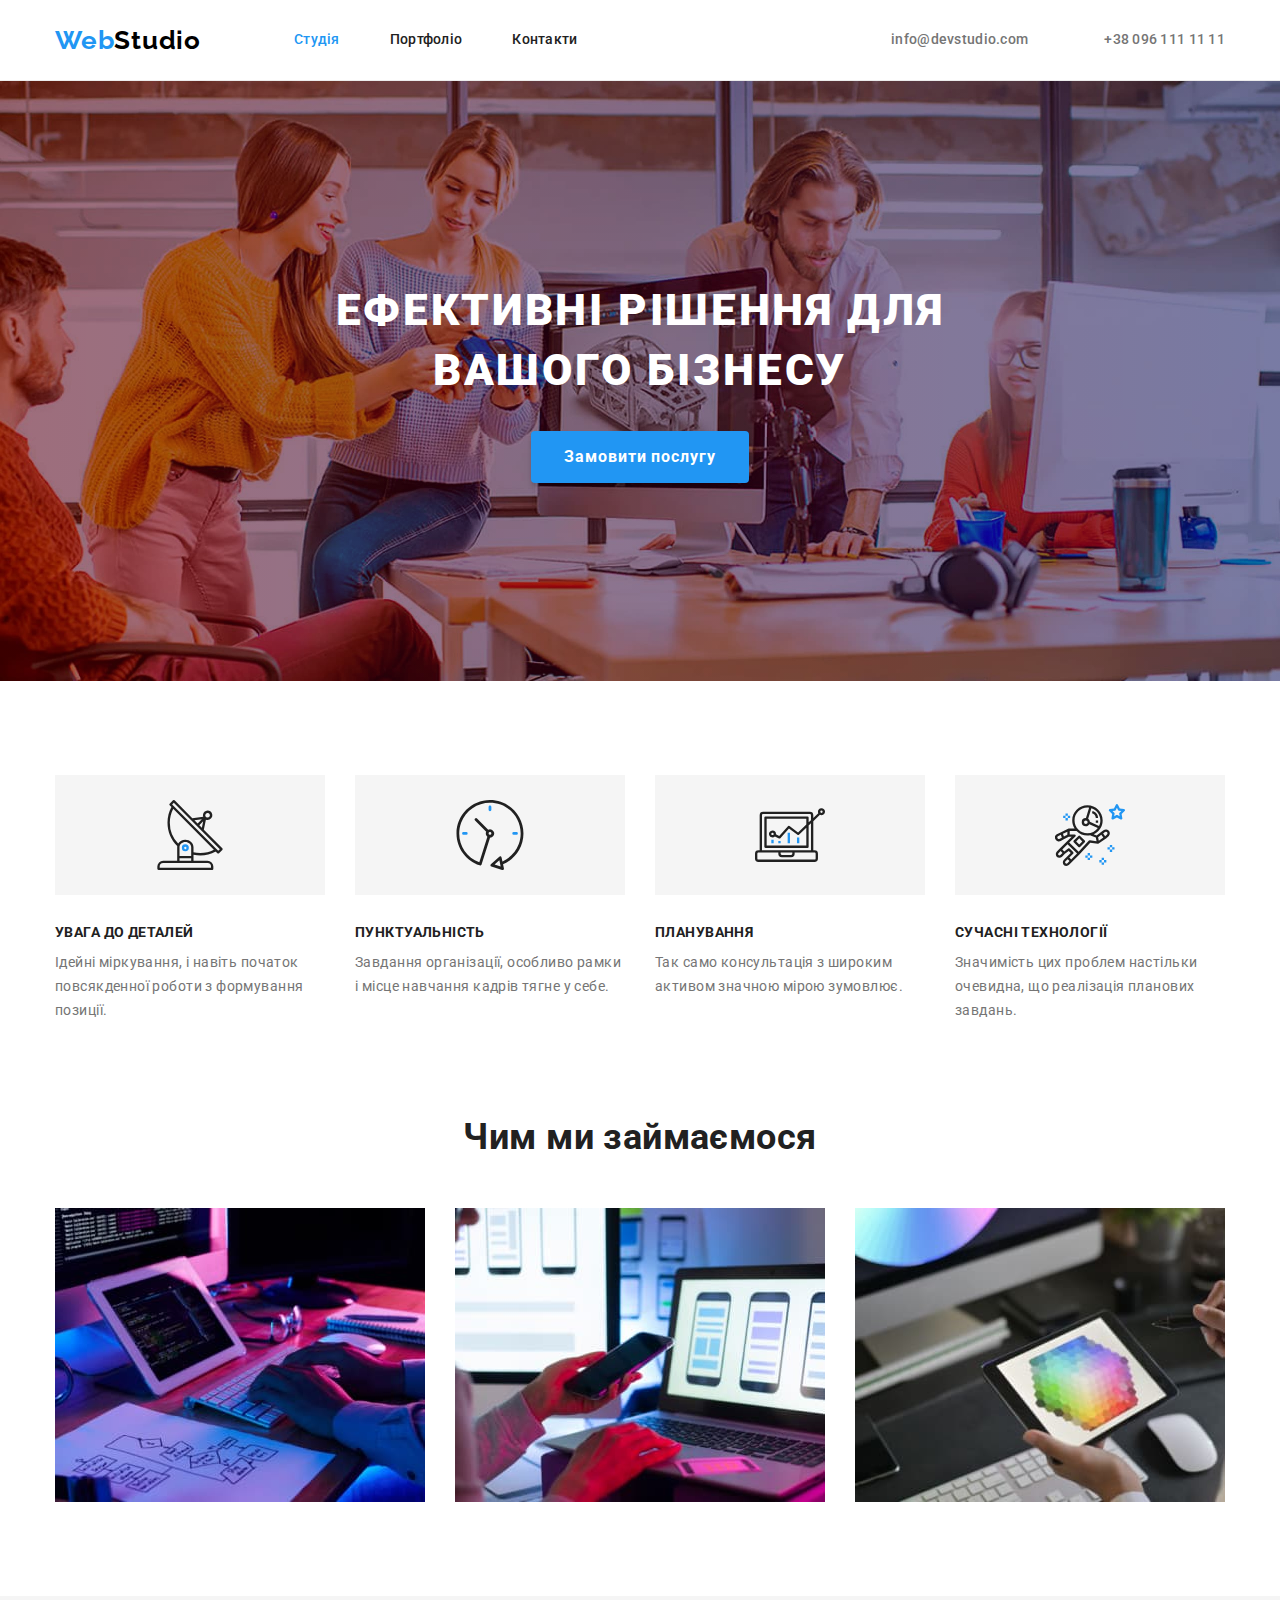
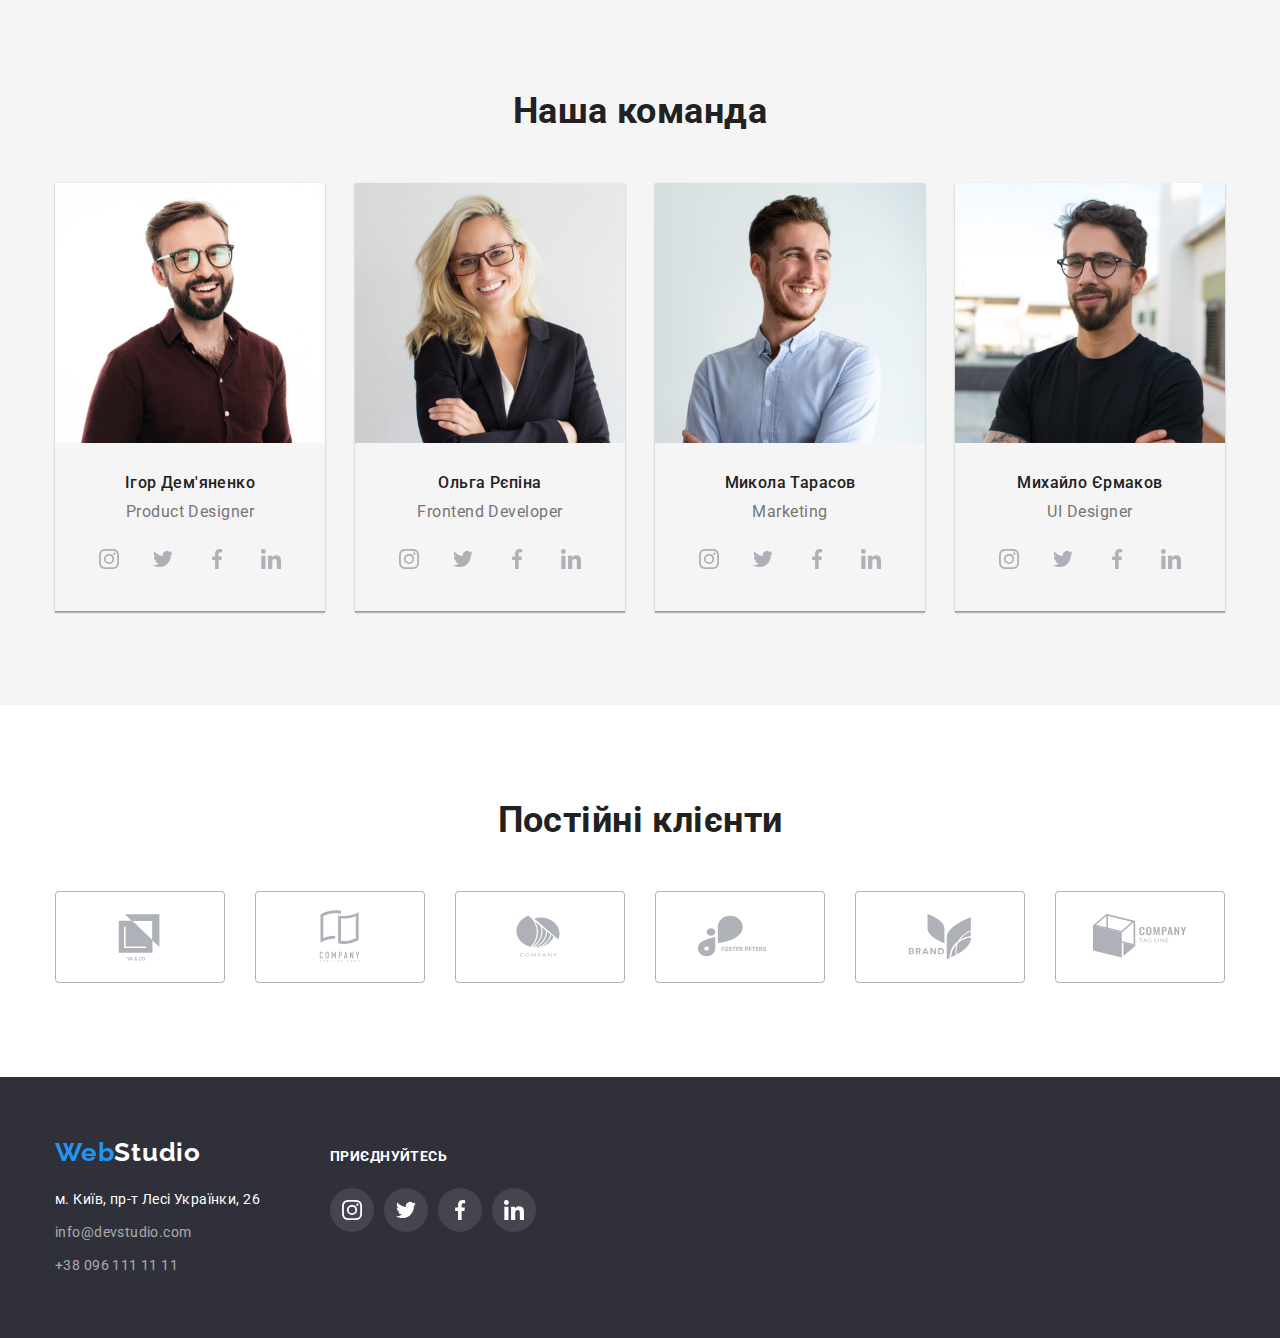
==== commit a623310e: "add new sprite" ====
--- a/index.html
+++ b/index.html
@@ -1,523 +1,477 @@
 <!DOCTYPE html>
 <html lang="uk">
-   <head>
-      <meta charset="UTF-8" />
-      <meta http-equiv="X-UA-Compatible" content="IE=edge" />
-      <meta name="viewport" content="width=device-width, initial-scale=1.0" />
-      <title>Studio</title>
-      <link rel="preconnect" href="https://fonts.googleapis.com" />
-      <link rel="preconnect" href="https://fonts.gstatic.com" crossorigin />
-      <link
-         href="https://fonts.googleapis.com/css2?family=Raleway:wght@700&family=Roboto:wght@400;500;700;900&display=swap"
-         rel="stylesheet"
-      />
-
-      <!-- <link rel="stylesheet" href="./css/min-norm.css" /> -->
-
-      <link
-         rel="stylesheet"
-         href="https://cdnjs.cloudflare.com/ajax/libs/modern-normalize/2.0.0/modern-normalize.min.css"
-      />
-
-      <link rel="stylesheet" href="./css/styles.css" />
-   </head>
-   <body>
-      <!--==== HEADER ====-->
-      <header class="hed-box main-head">
-         <div class="hed-box container">
-            <a class="logo logo-header link" id="top" href="./index.html"
-               >Web<span class="part-dark">Studio</span>
+
+<head>
+   <meta charset="UTF-8" />
+   <meta http-equiv="X-UA-Compatible" content="IE=edge" />
+   <meta name="viewport" content="width=device-width, initial-scale=1.0" />
+   <title>Studio</title>
+   <link rel="preconnect" href="https://fonts.googleapis.com" />
+   <link rel="preconnect" href="https://fonts.gstatic.com" crossorigin />
+   <link
+      href="https://fonts.googleapis.com/css2?family=Raleway:wght@700&family=Roboto:wght@400;500;700;900&display=swap"
+      rel="stylesheet" />
+
+   <!-- <link rel="stylesheet" href="./css/min-norm.css" /> -->
+
+   <link rel="stylesheet"
+      href="https://cdnjs.cloudflare.com/ajax/libs/modern-normalize/2.0.0/modern-normalize.min.css" />
+
+   <link rel="stylesheet" href="./css/styles.css" />
+</head>
+
+<body>
+   <!--==== HEADER ====-->
+   <header class="hed-box main-head">
+      <div class="hed-box container">
+         <a class="logo logo-header link" id="top" href="./index.html">Web<span class="part-dark">Studio</span>
+         </a>
+
+         <!--=== NAV ===-->
+         <nav class="main-nav">
+            <ul class="nav-list list">
+               <li class="item">
+                  <a class="nav-link current link" href="./index.html">Студія</a>
+               </li>
+               <li class="item">
+                  <a class="nav-link link" href="./portfolio.html">Портфоліо</a>
+               </li>
+               <li class="item">
+                  <a class="nav-link link" href="#footer-contact">Контакти</a>
+               </li>
+            </ul>
+         </nav>
+         <!-- nav-fin -->
+
+         <!--== CONTACT ==-->
+         <ul class="contaсt-list list">
+            <li class="item">
+               <a class="mail-link link" href="mailto:info@devstudio.com">
+                  info@devstudio.com
+               </a>
+            </li>
+            <li class="item">
+               <a class="tel-link link" href="tel:+380961111111">
+                  +38 096 111 11 11
+               </a>
+            </li>
+         </ul>
+         <!-- contact-fin -->
+      </div>
+   </header>
+   <!-- header-fin -->
+
+   <main>
+      <!--== HERO ==-->
+      <section class="hero section">
+         <h1 class="hero-title">
+            Ефективні рішення для <br />
+            вашого бізнесу
+         </h1>
+         <button class="hero-btn btn" type="button">Замовити послугу</button>
+      </section>
+
+      <!--== FEATURE- one ==-->
+      <section class="feature section">
+         <div class="container">
+            <h2 class="featute-title visually-hidden">Особливостi</h2>
+            <ul class="feature-list list">
+               <li class="item">
+                  <div class="feature-box">
+                     <svg class="feature-ico">
+                        <use href="./images/symbol.svg#feature-1"></use>
+                     </svg>
+                  </div>
+                  <div class="feature-descr">
+                     <h3 class="feature-pretitle title">УВАГА ДО ДЕТАЛЕЙ</h3>
+                     <p class="feature-text">
+                        Ідейні міркування, і навіть початок повсякденної
+                        роботи з формування позиції.
+                     </p>
+                  </div>
+               </li>
+
+               <li class="item">
+                  <div class="feature-box">
+                     <svg class="feature-ico">
+                        <use href="./images/symbol.svg#feature-2"></use>
+                     </svg>
+                  </div>
+
+                  <div class="feature-descr">
+                     <h3 class="feature-pretitle title">ПУНКТУАЛЬНІСТЬ</h3>
+                     <p class="feature-text">
+                        Завдання організації, особливо рамки і місце навчання
+                        кадрів тягне у себе.
+                     </p>
+                  </div>
+               </li>
+
+               <li class="item">
+                  <div class="feature-box">
+                     <svg class="feature-ico">
+                        <use href="./images/symbol.svg#feature-3"></use>
+                     </svg>
+                  </div>
+
+                  <div class="feature-descr">
+                     <h3 class="feature-pretitle title">ПЛАНУВАННЯ</h3>
+                     <p class="feature-text">
+                        Так само консультація з широким активом значною мірою
+                        зумовлює.
+                     </p>
+                  </div>
+               </li>
+
+               <li class="item">
+                  <div class="feature-box">
+                     <svg class="feature-ico">
+                        <use href="./images/symbol.svg#feature-4"></use>
+                     </svg>
+                  </div>
+
+                  <div class="feature-descr">
+                     <h3 class="feature-pretitle title">
+                        СУЧАСНІ ТЕХНОЛОГІЇ
+                     </h3>
+                     <p class="feature-text">
+                        Значимість цих проблем настільки очевидна, що
+                        реалізація планових завдань.
+                     </p>
+                  </div>
+               </li>
+            </ul>
+         </div>
+      </section>
+      <!-- feature-fin -->
+
+      <!--== WORK ==-->
+      <section class="work section no-padding">
+         <div class="container">
+            <h2 class="section-title title">Чим ми займаємося</h2>
+            <ul class="work-list list">
+               <li class="work-list-item">
+                  <img src="./images/work01.jpg" alt="людина набирає текст на клавіатурі" width="370" />
+               </li>
+               <li class="work-list-item">
+                  <img src="./images/work02.jpg" width="370" alt="людина зі смартфоном перед ноутбуком" />
+               </li>
+               <li class="work-list-item">
+                  <img src="./images/work03.jpg" alt="рука людини з колориметром для монітора" width="370" />
+               </li>
+            </ul>
+         </div>
+      </section>
+      <!-- work-fin -->
+
+      <!--== TEAM ==-->
+      <section class="team section">
+         <div class="container">
+            <h2 class="section-title title">Наша команда</h2>
+            <ul class="team-list list">
+               <li class="item">
+                  <img src="./images/member1.jpg" width="270" alt="фото Ігор Дем'яненко" />
+
+                  <div class="member-dscr">
+                     <h3 class="team-title title">Ігор Дем'яненко</h3>
+                     <p class="team-text" lang="en">Product Designer</p>
+                     <div class="social-box">
+                        <ul class="social-list list">
+                           <li class="item">
+                              <a href="" class="soc-link insta-link link">
+                                 <svg class="soc-ico">
+                                    <use href="./images/symbol.svg#instagram"></use>
+                                 </svg>
+                              </a>
+                           </li>
+
+                           <li class="item">
+                              <a href="" class="soc-link twit-link link">
+                                 <svg class="soc-ico">
+                                    <use href="./images/symbol.svg#twitter"></use>
+                                 </svg>
+                              </a>
+                           </li>
+
+                           <li class="item">
+                              <a href="" class="soc-link fb-link link">
+                                 <svg class="soc-ico">
+                                    <use href="./images/symbol.svg#facebook"></use>
+                                 </svg>
+                              </a>
+                           </li>
+
+                           <li class="item">
+                              <a href="" class="soc-link in-link link">
+                                 <svg class="soc-ico">
+                                    <use href="./images/symbol.svg#linkedin"></use>
+                                 </svg>
+                              </a>
+                           </li>
+                        </ul>
+                     </div>
+                  </div>
+               </li>
+
+               <li class="item">
+                  <img src="./images/member2.jpg" width="270" alt="фото Ольга Рєпіна" />
+                  <div class="member-dscr">
+                     <h3 class="team-title title">Ольга Рєпіна</h3>
+                     <p class="team-text" lang="en">Frontend Developer</p>
+                     <div class="social-box">
+                        <ul class="social-list list">
+                           <li class="item">
+                              <a href="" class="soc-link insta-link link">
+                                 <svg class="soc-ico">
+                                    <use href="./images/symbol-.svg#instagram"></use>
+                                 </svg>
+                              </a>
+                           </li>
+
+                           <li class="item">
+                              <a href="" class="soc-link twit-link link">
+                                 <svg class="soc-ico">
+                                    <use href="./images/symbol-.svg#twitter"></use>
+                                 </svg>
+                              </a>
+                           </li>
+
+                           <li class="item">
+                              <a href="" class="soc-link fb-link link">
+                                 <svg class="soc-ico">
+                                    <use href="./images/symbol-.svg#facebook"></use>
+                                 </svg>
+                              </a>
+                           </li>
+
+                           <li class="item">
+                              <a href="" class="soc-link in-link link">
+                                 <svg class="soc-ico">
+                                    <use href="./images/symbol-.svg#linkedin"></use>
+                                 </svg>
+                              </a>
+                           </li>
+                        </ul>
+                     </div>
+                  </div>
+               </li>
+
+               <li class="item">
+                  <img src="./images/member3.jpg" width="270" alt="фото Микола Тарасов" />
+
+                  <div class="member-dscr">
+                     <h3 class="team-title title">Микола Тарасов</h3>
+                     <p class="team-text" lang="en">Marketing</p>
+                     <div class="social-box">
+                        <ul class="social-list list">
+                           <li class="item">
+                              <a href="" class="soc-link insta-link link"><svg class="soc-ico">
+                                    <use href="./images/symbol-.svg#instagram"></use>
+                                 </svg>
+                              </a>
+                           </li>
+
+                           <li class="item">
+                              <a href="" class="soc-link twit-link link">
+                                 <svg class="soc-ico">
+                                    <use href="./images/symbol-.svg#twitter"></use>
+                                 </svg>
+                              </a>
+                           </li>
+
+                           <li class="item">
+                              <a href="" class="soc-link fb-link link">
+                                 <svg class="soc-ico">
+                                    <use href="./images/symbol-.svg#facebook"></use>
+                                 </svg>
+                              </a>
+                           </li>
+
+                           <li class="item">
+                              <a href="" class="soc-link in-link link">
+                                 <svg class="soc-ico">
+                                    <use href="./images/symbol-.svg#linkedin"></use>
+                                 </svg>
+                              </a>
+                           </li>
+                        </ul>
+                     </div>
+                  </div>
+               </li>
+
+               <li class="item">
+                  <img src="./images/member4.jpg" width="270" alt="фото Михайло Єрмаков" />
+
+                  <div class="member-dscr">
+                     <h3 class="team-title title">Михайло Єрмаков</h3>
+                     <p class="team-text" lang="en">UI Designer</p>
+                     <div class="social-box">
+                        <ul class="social-list list">
+                           <li class="item">
+                              <a href="" class="soc-link insta-link link">
+                                 <svg class="soc-ico">
+                                    <use href="./images/symbol-.svg#instagram"></use>
+                                 </svg>
+                              </a>
+                           </li>
+
+                           <li class="item">
+                              <a href="" class="soc-link twit-link link">
+                                 <svg class="soc-ico">
+                                    <use href="./images/symbol-.svg#twitter"></use>
+                                 </svg>
+                              </a>
+                           </li>
+
+                           <li class="item">
+                              <a href="" class="soc-link fb-link link">
+                                 <svg class="soc-ico">
+                                    <use href="./images/symbol-.svg#facebook"></use>
+                                 </svg>
+                              </a>
+                           </li>
+
+                           <li class="item">
+                              <a href="" class="soc-link in-link link">
+                                 <svg class="soc-ico">
+                                    <use href="./images/symbol-.svg#linkedin"></use>
+                                 </svg>
+                              </a>
+                           </li>
+                        </ul>
+                     </div>
+                  </div>
+               </li>
+            </ul>
+         </div>
+      </section>
+      <!-- team-fin -->
+
+      <!-- ===== CLIENT ===== -->
+
+      <section class="client section">
+         <div class="container">
+            <h2 class="section-title title">Постійні клієнти</h2>
+            <ul class="client-list list">
+               <li class="item icon-client1">
+                  <a class="client-link link" href=""><svg class="client-ico">
+                        <use href="./images/symbol.svg#client-1"></use>
+                     </svg></a>
+               </li>
+
+               <li class="item icon-client2">
+                  <a class="client-link link" href=""><svg class="client-ico">
+                        <use href="./images/symbol.svg#client-2"></use>
+                     </svg></a>
+               </li>
+
+               <li class="item icon-client3">
+                  <a class="client-link link" href=""><svg class="client-ico">
+                        <use href="./images/symbol.svg#client-3"></use>
+                     </svg></a>
+               </li>
+
+               <li class="item icon-client4">
+                  <a class="client-link link" href=""><svg class="client-ico">
+                        <use href="./images/symbol.svg#client-4"></use>
+                     </svg></a>
+               </li>
+
+               <li class="item icon-client5">
+                  <a class="client-link link" href=""><svg class="client-ico">
+                        <use href="./images/symbol.svg#client-5"></use>
+                     </svg></a>
+               </li>
+
+               <li class="item icon-client6">
+                  <a class="client-link link" href=""><svg class="client-ico">
+                        <use href="./images/symbol.svg#client-6"></use>
+                     </svg></a>
+               </li>
+            </ul>
+         </div>
+      </section>
+
+      <!--  -->
+   </main>
+
+   <!-- FOOTER -->
+   <footer class="footer">
+      <div class="container footer-box">
+         <!-- =====  ===== -->
+         <div class="logo-address-box">
+            <a class="logo logo-footer link" href="#top">
+               Web<span class="part-light">Studio</span>
             </a>
 
-            <!--=== NAV ===-->
-            <nav class="main-nav">
-               <ul class="nav-list list">
-                  <li class="item">
-                     <a class="nav-link current link" href="./index.html"
-                        >Студія</a
-                     >
-                  </li>
-                  <li class="item">
-                     <a class="nav-link link" href="./portfolio.html"
-                        >Портфоліо</a
-                     >
-                  </li>
-                  <li class="item">
-                     <a class="nav-link link" href="#footer-contact"
-                        >Контакти</a
-                     >
+            <!-- ADDRES-FOOTER -->
+
+            <address class="address-footer" id="footer-contact">
+               <ul class="address-list list">
+                  <li class="item">
+                     <a class="footer-link map link" href="https://goo.gl/maps/ic5BbQwKgorMATyc7" target="_blank"
+                        rel="noopener noreferrer nofollow">
+                        м. Київ, пр-т Лесі Українки, 26
+                     </a>
+                  </li>
+                  <li class="item">
+                     <a class="footer-link link" href="mailto:info@devstudio.com">
+                        info@devstudio.com
+                     </a>
+                  </li>
+                  <li class="item">
+                     <a class="footer-link link" href="tel:+380961111111">
+                        +38 096 111 11 11
+                     </a>
                   </li>
                </ul>
-            </nav>
-            <!-- nav-fin -->
-
-            <!--== CONTACT ==-->
-            <ul class="contaсt-list list">
-               <li class="item">
-                  <a class="mail-link link" href="mailto:info@devstudio.com">
-                     info@devstudio.com
-                  </a>
-               </li>
-               <li class="item">
-                  <a class="tel-link link" href="tel:+380961111111">
-                     +38 096 111 11 11
-                  </a>
-               </li>
-            </ul>
-            <!-- contact-fin -->
-         </div>
-      </header>
-      <!-- header-fin -->
-
-      <main>
-         <!--== HERO ==-->
-         <section class="hero section">
-            <h1 class="hero-title">
-               Ефективні рішення для <br />
-               вашого бізнесу
-            </h1>
-            <button class="hero-btn btn" type="button">Замовити послугу</button>
-         </section>
-
-         <!--== FEATURE- one ==-->
-         <section class="feature section">
-            <div class="container">
-               <h2 class="featute-title visually-hidden">Особливостi</h2>
-               <ul class="feature-list list">
-                  <li class="item">
-                     <div class="feature-box">
-                        <svg class="feature-ico">
-                           <use href="./images/symbol-.svg#antenna"></use>
+            </address>
+
+            <!-- address-fin -->
+         </div>
+
+         <!-- ===== SOCIAL-footer ===== -->
+         <div class="soc-footer-box">
+            <strong class="join">приєднуйтесь</strong>
+
+            <div class="social-box-footer">
+               <ul class="social-list social-list-dark list">
+                  <li class="item">
+                     <a href="" class="soc-link insta-link link">
+                        <svg class="soc-ico">
+                           <use href="./images/symbol-.svg#instagram"></use>
                         </svg>
-                     </div>
-                     <div class="feature-descr">
-                        <h3 class="feature-pretitle title">УВАГА ДО ДЕТАЛЕЙ</h3>
-                        <p class="feature-text">
-                           Ідейні міркування, і навіть початок повсякденної
-                           роботи з формування позиції.
-                        </p>
-                     </div>
-                  </li>
-
-                  <li class="item">
-                     <div class="feature-box">
-                        <svg class="feature-ico">
-                           <use href="./images/symbol-.svg#clock"></use>
+                     </a>
+                  </li>
+
+                  <li class="item">
+                     <a href="" class="soc-link twit-link link">
+                        <svg class="soc-ico">
+                           <use href="./images/symbol-.svg#twitter"></use>
                         </svg>
-                     </div>
-
-                     <div class="feature-descr">
-                        <h3 class="feature-pretitle title">ПУНКТУАЛЬНІСТЬ</h3>
-                        <p class="feature-text">
-                           Завдання організації, особливо рамки і місце навчання
-                           кадрів тягне у себе.
-                        </p>
-                     </div>
-                  </li>
-
-                  <li class="item">
-                     <div class="feature-box">
-                        <svg class="feature-ico">
-                           <use href="./images/symbol-.svg#astronaut"></use>
+                     </a>
+                  </li>
+
+                  <li class="item">
+                     <a href="" class="soc-link fb-link link">
+                        <svg class="soc-ico">
+                           <use href="./images/symbol-.svg#facebook"></use>
                         </svg>
-                     </div>
-
-                     <div class="feature-descr">
-                        <h3 class="feature-pretitle title">ПЛАНУВАННЯ</h3>
-                        <p class="feature-text">
-                           Так само консультація з широким активом значною мірою
-                           зумовлює.
-                        </p>
-                     </div>
-                  </li>
-
-                  <li class="item">
-                     <div class="feature-box">
-                        <svg class="feature-ico">
-                           <use href="./images/symbol-.svg#antenna"></use>
+                     </a>
+                  </li>
+
+                  <li class="item">
+                     <a href="" class="soc-link in-link link">
+                        <svg class="soc-ico">
+                           <use href="./images/symbol-.svg#linkedin"></use>
                         </svg>
-                     </div>
-
-                     <div class="feature-descr">
-                        <h3 class="feature-pretitle title">
-                           СУЧАСНІ ТЕХНОЛОГІЇ
-                        </h3>
-                        <p class="feature-text">
-                           Значимість цих проблем настільки очевидна, що
-                           реалізація планових завдань.
-                        </p>
-                     </div>
+                     </a>
                   </li>
                </ul>
             </div>
-         </section>
-         <!-- feature-fin -->
-
-         <!--== WORK ==-->
-         <section class="work section no-padding">
-            <div class="container">
-               <h2 class="section-title title">Чим ми займаємося</h2>
-               <ul class="work-list list">
-                  <li class="work-list-item">
-                     <img
-                        src="./images/work01.jpg"
-                        alt="людина набирає текст на клавіатурі"
-                        width="370"
-                     />
-                  </li>
-                  <li class="work-list-item">
-                     <img
-                        src="./images/work02.jpg"
-                        width="370"
-                        alt="людина зі смартфоном перед ноутбуком"
-                     />
-                  </li>
-                  <li class="work-list-item">
-                     <img
-                        src="./images/work03.jpg"
-                        alt="рука людини з колориметром для монітора"
-                        width="370"
-                     />
-                  </li>
-               </ul>
-            </div>
-         </section>
-         <!-- work-fin -->
-
-         <!--== TEAM ==-->
-         <section class="team section">
-            <div class="container">
-               <h2 class="section-title title">Наша команда</h2>
-               <ul class="team-list list">
-                  <li class="item">
-                     <img
-                        src="./images/member1.jpg"
-                        width="270"
-                        alt="фото Ігор Дем'яненко"
-                     />
-
-                     <div class="member-dscr">
-                        <h3 class="team-title title">Ігор Дем'яненко</h3>
-                        <p class="team-text" lang="en">Product Designer</p>
-                        <div class="social-box">
-                           <ul class="social-list list">
-                              <li class="item">
-                                 <a href="" class="soc-link insta-link link">
-                                    <svg class="soc-ico">
-                                       <use
-                                          href="./images/symbol-.svg#instagram"
-                                       ></use>
-                                    </svg>
-                                 </a>
-                              </li>
-
-                              <li class="item">
-                                 <a href="" class="soc-link twit-link link">
-                                    <svg class="soc-ico">
-                                       <use
-                                          href="./images/symbol-.svg#twitter"
-                                       ></use>
-                                    </svg>
-                                 </a>
-                              </li>
-
-                              <li class="item">
-                                 <a href="" class="soc-link fb-link link">
-                                    <svg class="soc-ico">
-                                       <use
-                                          href="./images/symbol-.svg#facebook"
-                                       ></use>
-                                    </svg>
-                                 </a>
-                              </li>
-
-                              <li class="item">
-                                 <a href="" class="soc-link in-link link">
-                                    <svg class="soc-ico">
-                                       <use
-                                          href="./images/symbol-.svg#linkedin"
-                                       ></use>
-                                    </svg>
-                                 </a>
-                              </li>
-                           </ul>
-                        </div>
-                     </div>
-                  </li>
-
-                  <li class="item">
-                     <img
-                        src="./images/member2.jpg"
-                        width="270"
-                        alt="фото Ольга Рєпіна"
-                     />
-                     <div class="member-dscr">
-                        <h3 class="team-title title">Ольга Рєпіна</h3>
-                        <p class="team-text" lang="en">Frontend Developer</p>
-                        <div class="social-box">
-                           <ul class="social-list list">
-                              <li class="item">
-                                 <a href="" class="soc-link insta-link link">
-                                    <svg class="soc-ico">
-                                       <use
-                                          href="./images/symbol-.svg#instagram"
-                                       ></use>
-                                    </svg>
-                                 </a>
-                              </li>
-
-                              <li class="item">
-                                 <a href="" class="soc-link twit-link link">
-                                    <svg class="soc-ico">
-                                       <use
-                                          href="./images/symbol-.svg#twitter"
-                                       ></use>
-                                    </svg>
-                                 </a>
-                              </li>
-
-                              <li class="item">
-                                 <a href="" class="soc-link fb-link link">
-                                    <svg class="soc-ico">
-                                       <use
-                                          href="./images/symbol-.svg#facebook"
-                                       ></use>
-                                    </svg>
-                                 </a>
-                              </li>
-
-                              <li class="item">
-                                 <a href="" class="soc-link in-link link">
-                                    <svg class="soc-ico">
-                                       <use
-                                          href="./images/symbol-.svg#linkedin"
-                                       ></use>
-                                    </svg>
-                                 </a>
-                              </li>
-                           </ul>
-                        </div>
-                     </div>
-                  </li>
-
-                  <li class="item">
-                     <img
-                        src="./images/member3.jpg"
-                        width="270"
-                        alt="фото Микола Тарасов"
-                     />
-
-                     <div class="member-dscr">
-                        <h3 class="team-title title">Микола Тарасов</h3>
-                        <p class="team-text" lang="en">Marketing</p>
-                        <div class="social-box">
-                           <ul class="social-list list">
-                              <li class="item">
-                                 <a href="" class="soc-link insta-link link"
-                                    ><svg class="soc-ico">
-                                       <use
-                                          href="./images/symbol-.svg#instagram"
-                                       ></use>
-                                    </svg>
-                                 </a>
-                              </li>
-
-                              <li class="item">
-                                 <a href="" class="soc-link twit-link link">
-                                    <svg class="soc-ico">
-                                       <use
-                                          href="./images/symbol-.svg#twitter"
-                                       ></use>
-                                    </svg>
-                                 </a>
-                              </li>
-
-                              <li class="item">
-                                 <a href="" class="soc-link fb-link link">
-                                    <svg class="soc-ico">
-                                       <use
-                                          href="./images/symbol-.svg#facebook"
-                                       ></use>
-                                    </svg>
-                                 </a>
-                              </li>
-
-                              <li class="item">
-                                 <a href="" class="soc-link in-link link">
-                                    <svg class="soc-ico">
-                                       <use
-                                          href="./images/symbol-.svg#linkedin"
-                                       ></use>
-                                    </svg>
-                                 </a>
-                              </li>
-                           </ul>
-                        </div>
-                     </div>
-                  </li>
-
-                  <li class="item">
-                     <img
-                        src="./images/member4.jpg"
-                        width="270"
-                        alt="фото Михайло Єрмаков"
-                     />
-
-                     <div class="member-dscr">
-                        <h3 class="team-title title">Михайло Єрмаков</h3>
-                        <p class="team-text" lang="en">UI Designer</p>
-                        <div class="social-box">
-                           <ul class="social-list list">
-                              <li class="item">
-                                 <a href="" class="soc-link insta-link link">
-                                    <svg class="soc-ico">
-                                       <use
-                                          href="./images/symbol-.svg#instagram"
-                                       ></use>
-                                    </svg>
-                                 </a>
-                              </li>
-
-                              <li class="item">
-                                 <a href="" class="soc-link twit-link link">
-                                    <svg class="soc-ico">
-                                       <use
-                                          href="./images/symbol-.svg#twitter"
-                                       ></use>
-                                    </svg>
-                                 </a>
-                              </li>
-
-                              <li class="item">
-                                 <a href="" class="soc-link fb-link link">
-                                    <svg class="soc-ico">
-                                       <use
-                                          href="./images/symbol-.svg#facebook"
-                                       ></use>
-                                    </svg>
-                                 </a>
-                              </li>
-
-                              <li class="item">
-                                 <a href="" class="soc-link in-link link">
-                                    <svg class="soc-ico">
-                                       <use
-                                          href="./images/symbol-.svg#linkedin"
-                                       ></use>
-                                    </svg>
-                                 </a>
-                              </li>
-                           </ul>
-                        </div>
-                     </div>
-                  </li>
-               </ul>
-            </div>
-         </section>
-         <!-- team-fin -->
-
-         <!-- ===== CLIENT ===== -->
-
-         <section class="client section">
-            <div class="container">
-               <h2 class="section-title title">Постійні клієнти</h2>
-               <ul class="client-list list">
-                  <li class="item icon-client1"></li>
-                  <li class="item icon-client2"></li>
-                  <li class="item icon-client3"></li>
-                  <li class="item icon-client4"></li>
-                  <li class="item icon-client5"></li>
-                  <li class="item icon-client6"></li>
-               </ul>
-            </div>
-         </section>
-
-         <!--  -->
-      </main>
-
-      <!-- FOOTER -->
-      <footer class="footer">
-         <div class="container footer-box">
-            <!-- =====  ===== -->
-            <div class="logo-address-box">
-               <a class="logo logo-footer link" href="#top">
-                  Web<span class="part-light">Studio</span>
-               </a>
-
-               <!-- ADDRES-FOOTER -->
-
-               <address class="address-footer" id="footer-contact">
-                  <ul class="address-list list">
-                     <li class="item">
-                        <a
-                           class="footer-link map link"
-                           href="https://goo.gl/maps/ic5BbQwKgorMATyc7"
-                           target="_blank"
-                           rel="noopener noreferrer nofollow"
-                        >
-                           м. Київ, пр-т Лесі Українки, 26
-                        </a>
-                     </li>
-                     <li class="item">
-                        <a
-                           class="footer-link link"
-                           href="mailto:info@devstudio.com"
-                        >
-                           info@devstudio.com
-                        </a>
-                     </li>
-                     <li class="item">
-                        <a class="footer-link link" href="tel:+380961111111">
-                           +38 096 111 11 11
-                        </a>
-                     </li>
-                  </ul>
-               </address>
-
-               <!-- address-fin -->
-            </div>
-
-            <!-- ===== SOCIAL-footer ===== -->
-            <div class="soc-footer-box">
-               <strong class="join">приєднуйтесь</strong>
-
-               <div class="social-box-footer">
-                  <ul class="social-list social-list-dark list">
-                     <li class="item">
-                        <a href="" class="soc-link insta-link link">
-                           <svg class="soc-ico">
-                              <use href="./images/symbol-.svg#instagram"></use>
-                           </svg>
-                        </a>
-                     </li>
-
-                     <li class="item">
-                        <a href="" class="soc-link twit-link link">
-                           <svg class="soc-ico">
-                              <use href="./images/symbol-.svg#twitter"></use>
-                           </svg>
-                        </a>
-                     </li>
-
-                     <li class="item">
-                        <a href="" class="soc-link fb-link link">
-                           <svg class="soc-ico">
-                              <use href="./images/symbol-.svg#facebook"></use>
-                           </svg>
-                        </a>
-                     </li>
-
-                     <li class="item">
-                        <a href="" class="soc-link in-link link">
-                           <svg class="soc-ico">
-                              <use href="./images/symbol-.svg#linkedin"></use>
-                           </svg>
-                        </a>
-                     </li>
-                  </ul>
-               </div>
-            </div>
-         </div>
-      </footer>
-   </body>
-</html>
+         </div>
+      </div>
+   </footer>
+</body>
+
+</html>--- a/css/styles.css
+++ b/css/styles.css
@@ -14,7 +14,7 @@
    --footer-link-color: rgba(255, 255, 255, 0.6);
    --footer-link-bg: rgba(255, 255, 255, 0.1);
    --second-bg-color: #f5f5f5;
-   --soc-link-team: #afb1b8;
+   --svg-prime-color: #afb1b8;
 
    /* --btn-bg-filter: #F5F4FA; */
 }
@@ -410,7 +410,7 @@
 
    border-radius: 50%;
 
-   color: var(--soc-link-team);
+   color: var(--svg-prime-color);
    /* outline: 1px solid tomato; */
 }
 
@@ -447,17 +447,31 @@
    margin-left: 0;
 }
 
-.client-list .item::before {
-   content: '';
+.client-link {
+   display: flex;
+   justify-content: center;
+   align-items: center;
+
    width: 170px;
    height: 92px;
 
-   background-size: 106px;
-   background-position: center;
-   background-repeat: no-repeat;
-
-   border: 1px solid #afb1b8;
+   color: var(--svg-prime-color);
+   border: 1px solid var(--svg-prime-color);
    border-radius: 4px;
+}
+
+.client-ico {
+   width: 106px;
+   height: 60px;
+
+   fill: currentColor;
+}
+
+.client-link:hover,
+.client-link:focus {
+   color: var(--accent-color);
+   border-color: var(--accent-color);
+   outline-color: var(--accent-color);
 }
 
 /* ===== FOOTER ===== */
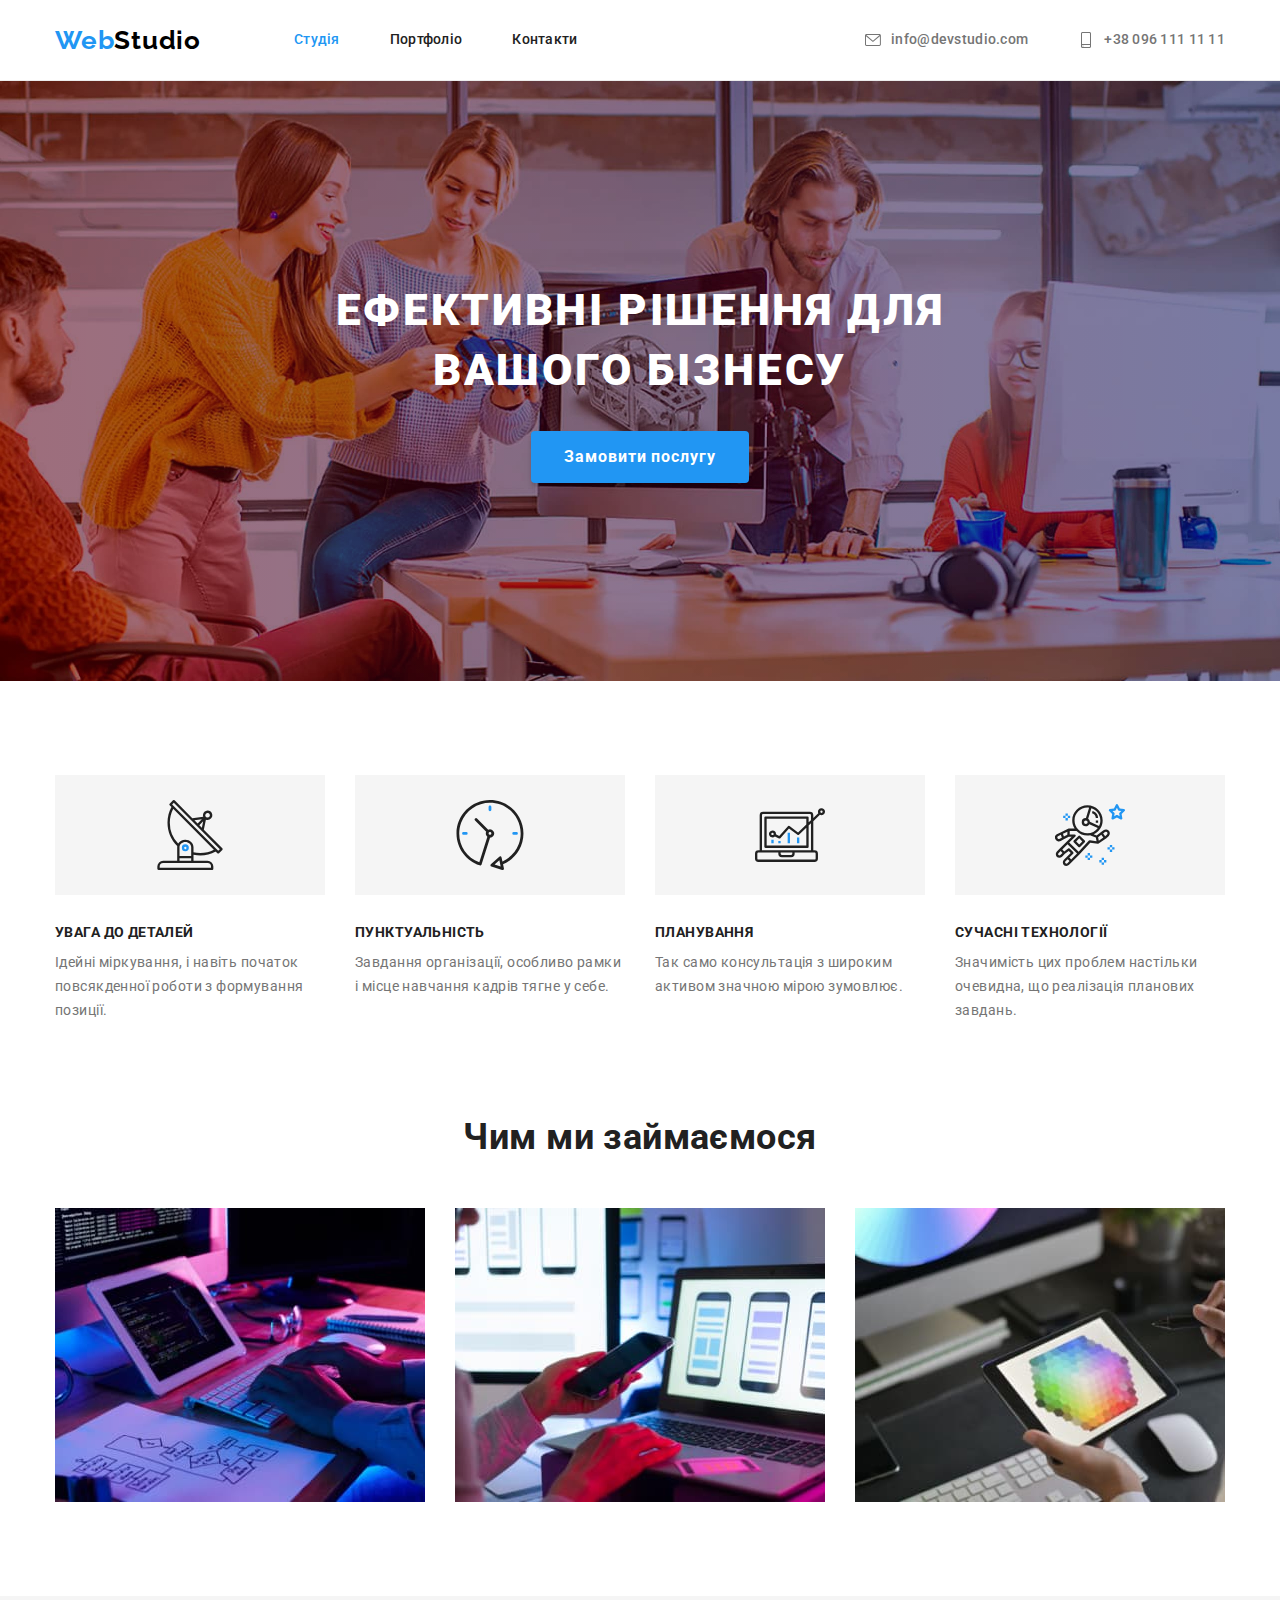
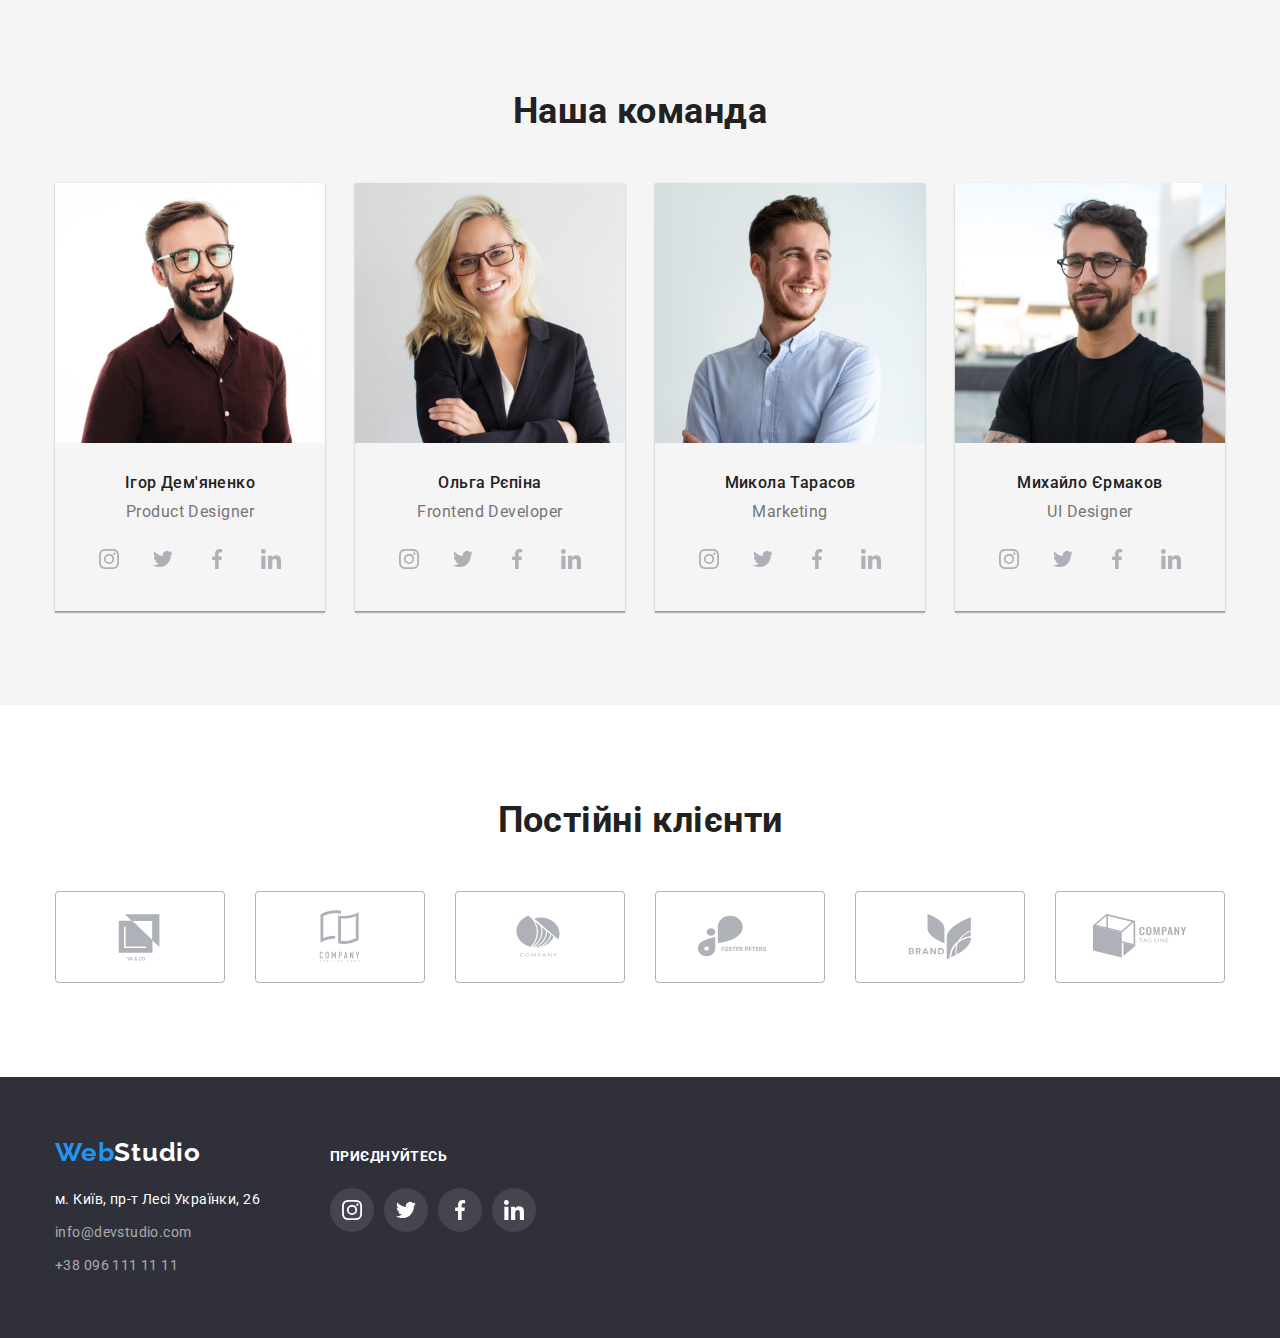
==== commit 182fecc6: "fin h-work-4" ====
--- a/index.html
+++ b/index.html
@@ -47,11 +47,19 @@
          <ul class="contaсt-list list">
             <li class="item">
                <a class="mail-link link" href="mailto:info@devstudio.com">
+                  <svg class="contact-list-ico mail-ico ico">
+                     <use href="./images/symbol.svg#mail"></use>
+                  </svg>
                   info@devstudio.com
                </a>
             </li>
             <li class="item">
                <a class="tel-link link" href="tel:+380961111111">
+
+                  <svg class="contact-list-ico tel-ico ico">
+                     <use href="./images/symbol.svg#phone"></use>
+                  </svg>
+
                   +38 096 111 11 11
                </a>
             </li>
--- a/css/styles.css
+++ b/css/styles.css
@@ -179,30 +179,23 @@
 
 .contaсt-list .link {
    display: flex;
+   justify-content: center;
+   align-items: center;
+
    font-weight: 500;
    line-height: 1.14;
    letter-spacing: 0.02em;
 
    color: inherit;
-}
-
-.contaсt-list .link::before {
-   content: '';
+
+   /* color: tomato; */
+}
+
+.contact-list-ico {
+   margin-right: 10px;
    width: 16px;
    height: 16px;
-   margin-right: 10px;
-   background-position: center;
-   background-size: contain;
-   background-repeat: no-repeat;
-   /* background-color: #757575; */
-}
-
-.mail-link::before {
-   background-image: url(../images/icons/h-mail.svg);
-}
-
-.tel-link::before {
-   background-image: url(../images/icons/h-phone.svg);
+   fill: currentColor;
 }
 
 .contaсt-list .link:hover,
@@ -600,6 +593,11 @@
    margin-left: 30px;
 }
 
+.examples-list .item:hover {
+   box-shadow: 0px 1px 1px rgba(0, 0, 0, 0.12), 0px 4px 4px rgba(0, 0, 0, 0.06),
+      1px 4px 6px rgba(0, 0, 0, 0.16);
+}
+
 .card-descr {
    padding: 20px 24px;
 
